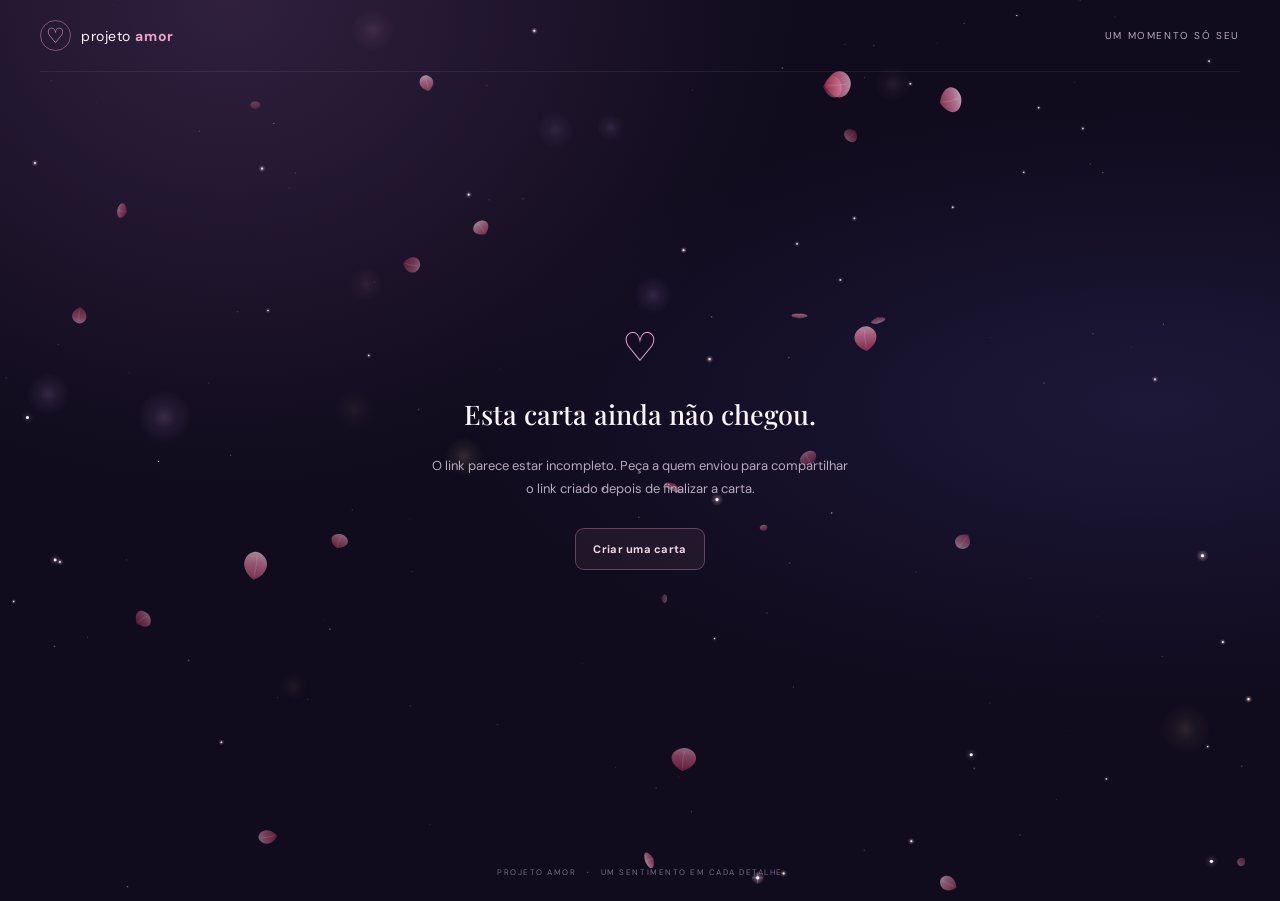
==== carta.html @ ebec3364 "Initial commit: Projeto Amor" ====
<!doctype html>
<html lang="pt-BR">
<head>
  <meta charset="utf-8">
  <meta name="viewport" content="width=device-width, initial-scale=1">
  <meta name="theme-color" content="#100b1d">
  <title>Uma carta para você — Projeto Amor</title>
  <link rel="icon" href="data:,">
  <link rel="preconnect" href="https://fonts.googleapis.com">
  <link rel="preconnect" href="https://fonts.gstatic.com" crossorigin>
  <link href="https://fonts.googleapis.com/css2?family=DM+Sans:wght@400;500;600;700&family=Great+Vibes&family=Playfair+Display:wght@400;500;600;700&display=swap" rel="stylesheet">
  <link rel="stylesheet" href="css/style.css">
  <script src="js/particulas.js" defer></script>
  <script src="js/loading.js" defer></script>
  <!-- ORDEM IMPORTA: main.js é carregado por último, DEPOIS de galeria.js
     e surpresa.js. Por isso nenhum destes módulos pode capturar
     window.ProjetoAmorCarta no topo: ele ainda não existe quando eles
     rodam. A ponte é resolvida na hora da chamada, nunca guardada. -->
  <!-- O fundo da surpresa agora é 100% CSS: o antigo canvas de bokeh
     (js/luzes.js) não é mais carregado nesta página. -->
  <!-- galeria.js ANTES de main.js: main.js registra o botão da galeria
     ao carregar e precisa que a API já exista. Os dois usam defer,
     então a ordem acima é a ordem de execução. -->
  <script src="js/galeria.js" defer></script>
  <!-- fotos.js ANTES de surpresa.js e main.js: a página exclusiva das
     fotografias é aberta pela surpresa quando a última carta termina,
     e main.js propaga a decisão de movimento para ela. -->
  <script src="js/fotos.js" defer></script>
  <!-- surpresa.js ANTES de main.js, pela mesma razão de galeria.js:
     main.js registra o botão da surpresa ao carregar. -->
  <script src="js/surpresa.js" defer></script>
  <!-- promessas.js ANTES de main.js: main.js entrega os textos do link
     ao carregar e precisa que a API já exista. -->
  <script src="js/promessas.js" defer></script>
  <!-- link-codec.js ANTES de main.js: é quem decodifica a carta do
     link. Sem ele, a carta não abre. -->
  <script src="js/link-codec.js" defer></script>
  <!-- aniversario.js ANTES de main.js: main.js registra o botão de
     lançamento e precisa que a API já exista. -->
  <script src="js/aniversario.js" defer></script>
  <script src="js/main.js" defer></script>
</head>
<body class="letter-page is-loading">
  <!-- Pétalas de rosa globais (js/particulas.js). As cenas com fundo
       opaco próprio — surpresa, fotos e aniversário — cobrem esta
       camada, então cada uma mantém o seu fundo. -->
  <canvas class="particle-canvas" aria-hidden="true"></canvas>
  <header class="letter-topbar">
    <a class="brand" href="index.html"><span class="brand-mark">♡</span><span>projeto <b>amor</b></span></a>
    <span class="topbar-note">UM MOMENTO SÓ SEU</span>
  </header>

  <main class="experience">
    <section id="opening-scene" class="opening-scene">
      <p class="eyebrow"><span></span> ALGO ESPECIAL ESPERA POR VOCÊS <span></span></p>
      <h1>Feita <em>para você.</em></h1>
      <p class="opening-subtitle">Respire fundo. Esta mensagem vem de alguém que pensou em você.</p>

      <button id="envelope-button" class="envelope-button" type="button" aria-label="Abrir envelope de amor" aria-expanded="false">
        <span class="envelope-aura"></span>
        <span class="envelope" aria-hidden="true">
          <span class="envelope-back"></span>
          <span class="letter-peek"><span>Com carinho,</span><i>♡</i></span>
          <span class="envelope-front"></span>
          <span class="envelope-flap"></span>
          <span class="wax-seal"><span>♡</span></span>
          <span class="envelope-sparkle sparkle-one">✦</span>
          <span class="envelope-sparkle sparkle-two">✧</span>
        </span>
        <span class="open-prompt">TOQUE PARA ABRIR <span>↗</span></span>
      </button>
      <p class="small-hint">Cada palavra foi escolhida com carinho.</p>
    </section>

    <section id="letter-content" class="letter-content" hidden aria-live="polite">
      <div class="letter-topline"><span>UMA MENSAGEM DO CORAÇÃO</span><span>♡</span></div>
      <article class="paper">
        <div class="paper-corner corner-one">✧</div><div class="paper-corner corner-two">✧</div>
        <p class="paper-kicker">PARA ALGUÉM MUITO ESPECIAL</p>
        <h2 id="letter-recipient" class="script-title"></h2>
        <div class="paper-divider"><span>✦</span></div>
        <p id="letter-message" class="letter-paragraph"></p>
        <section id="favorite-section" class="letter-block" hidden>
          <h3>O que amo em você</h3><p id="letter-favorite"></p>
        </section>
        <section id="story-section" class="letter-block" hidden>
          <h3>Um pedaço da nossa história</h3><p id="letter-story"></p>
        </section>
        <!-- ═════════════════════════════════════════════════════════════════════════════════════════════════════════
             TRÊS PROMESSAS — cartões fechados que se abrem no toque.
             Vive dentro do papel da carta e usa a mesma tipografia dos
             outros blocos; os textos são os que o editor gravou no link.
             Cartas antigas (sem `promises`) simplesmente não mostram esta
             seção — nenhum erro, nenhum espaço vazio.
             ═══════════════════════════════════════════════════════════════════════════════════════════════════════ -->
        <section id="promises-section" class="letter-block promises-block" hidden>
          <h3>Se eu pudesse te prometer três coisas</h3>
          <p class="promises-lead">Cada cartão se abre sozinho, no seu tempo.</p>
          <div class="promise-cards" id="promise-cards">
            <button class="promise-card" type="button" data-promise-slot="0" aria-expanded="false">
              <span class="promise-index">I</span>
              <span class="promise-body">
                <span class="promise-text"></span>
                <span class="promise-veil" aria-hidden="true"></span>
              </span>
              <span class="promise-cue" aria-hidden="true">abrir</span>
            </button>
            <button class="promise-card" type="button" data-promise-slot="1" aria-expanded="false">
              <span class="promise-index">II</span>
              <span class="promise-body">
                <span class="promise-text"></span>
                <span class="promise-veil" aria-hidden="true"></span>
              </span>
              <span class="promise-cue" aria-hidden="true">abrir</span>
            </button>
            <button class="promise-card" type="button" data-promise-slot="2" aria-expanded="false">
              <span class="promise-index">III</span>
              <span class="promise-body">
                <span class="promise-text"></span>
                <span class="promise-veil" aria-hidden="true"></span>
              </span>
              <span class="promise-cue" aria-hidden="true">abrir</span>
            </button>
          </div>
        </section>
        <div class="paper-signoff"><span>Com todo o meu carinho,</span><strong id="letter-sender"></strong><span class="signature-heart">♡</span></div>
      </article>
      <!-- NOTA FINAL — o fecho da carta. Nasce escondida: entra só
           quando a leitura termina (ou na hora, se o leitor pular a
           digitação ou se o movimento estiver reduzido). Ver
           revealClosingNote em js/main.js. -->
      <p class="closing-note" hidden>Algumas palavras acabam. O sentimento, não.</p>
      <!-- Entrada da galeria: só aparece quando existe ao menos uma foto.
           A seção em si decide isso e remove o botão quando não há. -->
      <button id="gallery-button" class="secondary-button gallery-launch" type="button" hidden>✦ Reviver nossos momentos</button>
      <!-- Entrada da Etapa 4. Só aparece quando NÃO existe galeria: com
           fotos, a surpresa vem depois da galeria (botão na própria cena). -->
      <button id="surprise-button" class="secondary-button gallery-launch" type="button" hidden>✦ Abrir quando estiver com saudades</button>
      <button id="replay-button" class="secondary-button" type="button">♡ Ler novamente</button>
    </section>

    <!-- ═══════════════════════════════════════════════════════════════════════════════════════════════════════════
         GALERIA CINEMATOGRÁFICA
         Etapa opcional, depois da leitura. Usa exatamente as mesmas
         fotos que o editor já guardou no link (data URLs) — nenhum
         upload novo, nenhum formato novo. Vive fora de #experience?
         Não: dentro dele, como o envelope e a galeria, para que trocar
         de seção seja apenas ocultar e mostrar.
         ══════════════════════════════════════════════════════════════════════════════════════════════════════════ -->
    <!-- tabindex="-1": a cena é focável por script (não por Tab) para
         assumir o foco quando entra e sair do nada quando o foco fica
         preso no botão escondido. -->
    <section id="gallery-scene" class="gallery-scene" hidden tabindex="-1" aria-label="Galeria de momentos">
      <div class="gallery-veil" aria-hidden="true"></div>

      <p class="gallery-eyebrow"><span></span> NOSSOS MOMENTOS <span></span></p>

      <div class="gallery-stage" id="gallery-stage">
        <!-- trilho: as fotos ficam lado a lado e o trilho é quem desliza -->
        <div class="gallery-track" id="gallery-track"></div>

        <button class="gallery-arrow gallery-prev" id="gallery-prev" type="button" aria-label="Foto anterior">
          <svg viewBox="0 0 24 24" aria-hidden="true"><path d="M15 4 7 12l8 8"/></svg>
        </button>
        <button class="gallery-arrow gallery-next" id="gallery-next" type="button" aria-label="Próxima foto">
          <svg viewBox="0 0 24 24" aria-hidden="true"><path d="m9 4 8 8-8 8"/></svg>
        </button>

        <!-- frase curta: fica abaixo da foto, nunca sobre os rostos -->
        <p class="gallery-caption" id="gallery-caption" aria-live="polite"></p>
      </div>

      <div class="gallery-dots" id="gallery-dots" role="tablist" aria-label="Posição na galeria"></div>

      <!-- Sem fotos: mensagem discreta, sem imagem quebrada nem vão vazio -->
      <div class="gallery-empty" id="gallery-empty" hidden>
        <p class="gallery-empty-line"></p>
        <button class="secondary-button link-button" type="button" data-gallery-close>Voltar para a carta</button>
      </div>

      <!-- Ponte para a Etapa 4: o botão só aparece com o módulo carregado. -->
      <button id="surprise-launch" class="surprise-launch" type="button" hidden>✦ Abrir quando estiver com saudades</button>

      <button class="gallery-back" type="button" data-gallery-close>← Voltar para a carta</button>
    </section>

    <!-- ════════════════════════════════════════════════════════════════════════════════════════════════════════════
         ENVELOPE SURPRESA — ETAPA 4
         Vem depois da galeria (ou depois da carta, quando não há
         fotos). Vive dentro de #experience como o envelope e a galeria:
         trocar de etapa é ocultar e mostrar, sem recarregar nada.
         ══════════════════════════════════════════════════════════════════════════════════════════════════════════ -->
    <section id="surprise-scene" class="surprise-scene" hidden tabindex="-1" aria-label="Uma surpresa para você">
      <!-- FUNDO EXCLUSIVO DESTA ABA — branco-gelo, duas ondas em cinza
           muito claro e corações 2D pendurados por fios finos.
           Fica fixo atrás do conteúdo, é decorativo (aria-hidden) e
           nunca captura cliques (pointer-events: none). -->
      <div class="surprise-fundo" aria-hidden="true">
        <div class="surprise-ondas">
          <svg class="surprise-onda surprise-onda-tras" viewBox="0 0 1440 320" preserveAspectRatio="none" focusable="false">
            <path d="M0,196 C180,132 360,248 540,216 C720,184 900,92 1080,136 C1260,180 1350,244 1440,212 L1440,320 L0,320 Z"></path>
          </svg>
          <svg class="surprise-onda surprise-onda-frente" viewBox="0 0 1440 320" preserveAspectRatio="none" focusable="false">
            <path d="M0,232 C200,168 380,276 560,244 C740,212 920,148 1100,196 C1260,236 1360,284 1440,252 L1440,320 L0,320 Z"></path>
          </svg>
        </div>

        <div class="surprise-coroes">
          <span class="surprise-coracao" style="--top: 3%; --left: 5%; --s: 34px; --fio: 38px; --dur: 6.2s; --delay: -0.4s; --giro: 5deg; color: #e05a6a;"><span class="surprise-corda"></span><svg viewBox="0 0 24 24"><path d="M12 21.35l-1.45-1.32C5.4 15.36 2 12.28 2 8.5 2 5.42 4.42 3 7.5 3c1.74 0 3.41 .81 4.5 2.09C13.09 3.81 14.76 3 16.5 3 19.58 3 22 5.42 22 8.5c0 3.78-3.4 6.86-8.55 11.54L12 21.35z"/></svg></span>
          <span class="surprise-coracao" style="--top: 6%; --left: 13%; --s: 26px; --fio: 22px; --dur: 7.4s; --delay: -2.1s; --giro: 4deg; color: #f3a7bd;"><span class="surprise-corda"></span><svg viewBox="0 0 24 24"><path d="M12 21.35l-1.45-1.32C5.4 15.36 2 12.28 2 8.5 2 5.42 4.42 3 7.5 3c1.74 0 3.41 .81 4.5 2.09C13.09 3.81 14.76 3 16.5 3 19.58 3 22 5.42 22 8.5c0 3.78-3.4 6.86-8.55 11.54L12 21.35z"/></svg></span>
          <span class="surprise-coracao" style="--top: 2%; --left: 22%; --s: 38px; --fio: 52px; --dur: 5.8s; --delay: -1.2s; --giro: 6deg; color: #a9d4ef;"><span class="surprise-corda"></span><svg viewBox="0 0 24 24"><path d="M12 21.35l-1.45-1.32C5.4 15.36 2 12.28 2 8.5 2 5.42 4.42 3 7.5 3c1.74 0 3.41 .81 4.5 2.09C13.09 3.81 14.76 3 16.5 3 19.58 3 22 5.42 22 8.5c0 3.78-3.4 6.86-8.55 11.54L12 21.35z"/></svg></span>
          <span class="surprise-coracao" style="--top: 7%; --left: 31%; --s: 30px; --fio: 30px; --dur: 8.2s; --delay: -3.3s; --giro: 4.5deg; color: #f6c9d8;"><span class="surprise-corda"></span><svg viewBox="0 0 24 24"><path d="M12 21.35l-1.45-1.32C5.4 15.36 2 12.28 2 8.5 2 5.42 4.42 3 7.5 3c1.74 0 3.41 .81 4.5 2.09C13.09 3.81 14.76 3 16.5 3 19.58 3 22 5.42 22 8.5c0 3.78-3.4 6.86-8.55 11.54L12 21.35z"/></svg></span>
          <span class="surprise-coracao" style="--top: 4%; --left: 40%; --s: 24px; --fio: 18px; --dur: 6.8s; --delay: -0.8s; --giro: 5.5deg; color: #c7dff2;"><span class="surprise-corda"></span><svg viewBox="0 0 24 24"><path d="M12 21.35l-1.45-1.32C5.4 15.36 2 12.28 2 8.5 2 5.42 4.42 3 7.5 3c1.74 0 3.41 .81 4.5 2.09C13.09 3.81 14.76 3 16.5 3 19.58 3 22 5.42 22 8.5c0 3.78-3.4 6.86-8.55 11.54L12 21.35z"/></svg></span>
          <span class="surprise-coracao" style="--top: 9%; --left: 49%; --s: 36px; --fio: 44px; --dur: 7.8s; --delay: -4.1s; --giro: 4deg; color: #e8798a;"><span class="surprise-corda"></span><svg viewBox="0 0 24 24"><path d="M12 21.35l-1.45-1.32C5.4 15.36 2 12.28 2 8.5 2 5.42 4.42 3 7.5 3c1.74 0 3.41 .81 4.5 2.09C13.09 3.81 14.76 3 16.5 3 19.58 3 22 5.42 22 8.5c0 3.78-3.4 6.86-8.55 11.54L12 21.35z"/></svg></span>
          <span class="surprise-coracao" style="--top: 3%; --left: 58%; --s: 28px; --fio: 26px; --dur: 6.4s; --delay: -1.7s; --giro: 5deg; color: #f4b7c9;"><span class="surprise-corda"></span><svg viewBox="0 0 24 24"><path d="M12 21.35l-1.45-1.32C5.4 15.36 2 12.28 2 8.5 2 5.42 4.42 3 7.5 3c1.74 0 3.41 .81 4.5 2.09C13.09 3.81 14.76 3 16.5 3 19.58 3 22 5.42 22 8.5c0 3.78-3.4 6.86-8.55 11.54L12 21.35z"/></svg></span>
          <span class="surprise-coracao" style="--top: 8%; --left: 67%; --s: 40px; --fio: 56px; --dur: 5.6s; --delay: -2.8s; --giro: 6.5deg; color: #9fcdea;"><span class="surprise-corda"></span><svg viewBox="0 0 24 24"><path d="M12 21.35l-1.45-1.32C5.4 15.36 2 12.28 2 8.5 2 5.42 4.42 3 7.5 3c1.74 0 3.41 .81 4.5 2.09C13.09 3.81 14.76 3 16.5 3 19.58 3 22 5.42 22 8.5c0 3.78-3.4 6.86-8.55 11.54L12 21.35z"/></svg></span>
          <span class="surprise-coracao" style="--top: 5%; --left: 76%; --s: 32px; --fio: 34px; --dur: 7.1s; --delay: -0.2s; --giro: 4.5deg; color: #f7d3de;"><span class="surprise-corda"></span><svg viewBox="0 0 24 24"><path d="M12 21.35l-1.45-1.32C5.4 15.36 2 12.28 2 8.5 2 5.42 4.42 3 7.5 3c1.74 0 3.41 .81 4.5 2.09C13.09 3.81 14.76 3 16.5 3 19.58 3 22 5.42 22 8.5c0 3.78-3.4 6.86-8.55 11.54L12 21.35z"/></svg></span>
          <span class="surprise-coracao" style="--top: 2%; --left: 85%; --s: 26px; --fio: 20px; --dur: 8.6s; --delay: -3.9s; --giro: 5deg; color: #d98a9a;"><span class="surprise-corda"></span><svg viewBox="0 0 24 24"><path d="M12 21.35l-1.45-1.32C5.4 15.36 2 12.28 2 8.5 2 5.42 4.42 3 7.5 3c1.74 0 3.41 .81 4.5 2.09C13.09 3.81 14.76 3 16.5 3 19.58 3 22 5.42 22 8.5c0 3.78-3.4 6.86-8.55 11.54L12 21.35z"/></svg></span>
          <span class="surprise-coracao" style="--top: 7%; --left: 92%; --s: 36px; --fio: 46px; --dur: 6.9s; --delay: -1.4s; --giro: 6deg; color: #b9d9ee;"><span class="surprise-corda"></span><svg viewBox="0 0 24 24"><path d="M12 21.35l-1.45-1.32C5.4 15.36 2 12.28 2 8.5 2 5.42 4.42 3 7.5 3c1.74 0 3.41 .81 4.5 2.09C13.09 3.81 14.76 3 16.5 3 19.58 3 22 5.42 22 8.5c0 3.78-3.4 6.86-8.55 11.54L12 21.35z"/></svg></span>
          <span class="surprise-coracao" style="--top: 10%; --left: 18%; --s: 22px; --fio: 16px; --dur: 7.6s; --delay: -2.4s; --giro: 4deg; color: #f2c1d1;"><span class="surprise-corda"></span><svg viewBox="0 0 24 24"><path d="M12 21.35l-1.45-1.32C5.4 15.36 2 12.28 2 8.5 2 5.42 4.42 3 7.5 3c1.74 0 3.41 .81 4.5 2.09C13.09 3.81 14.76 3 16.5 3 19.58 3 22 5.42 22 8.5c0 3.78-3.4 6.86-8.55 11.54L12 21.35z"/></svg></span>
        </div>
      </div>

      <!-- O bloco do envelope é uma unidade só: sai inteiro (título +
           envelope) para o papel ocupar o lugar, sem sobreposição. -->
      <div id="surprise-intro" class="surprise-intro">
        <p class="surprise-eyebrow"><span></span> UMA ÚLTIMA COISA <span></span></p>

        <div class="surprise-headline">
          <h2 class="surprise-title">Abra quando sentir minha falta</h2>
          <p class="surprise-subtitle">Fechado, guardado e esperando o instante certo.</p>
        </div>

        <button id="surprise-envelope-button" class="surprise-envelope-button" type="button"
                aria-label="Abrir o envelope surpresa" aria-expanded="false">
          <span class="surprise-aura" aria-hidden="true"></span>
          <span class="surprise-envelope" aria-hidden="true">
            <span class="surprise-envelope-back"></span>
            <span class="surprise-letter-peek"><span>Quando doer a falta,</span><i>abra</i></span>
            <span class="surprise-envelope-front"></span>
            <span class="surprise-envelope-flap"></span>
            <span class="surprise-wax-seal"><span>♡</span></span>
            <span class="surprise-sparkle sparkle-one">✦</span>
            <span class="surprise-sparkle sparkle-two">✧</span>
          </span>
          <span class="open-prompt">TOQUE PARA ABRIR <span>↗</span></span>
        </button>
      </div>

      <!-- Mensagem revelada. Reaproveita .paper e a tipografia da carta. -->
      <article id="surprise-message" class="paper surprise-paper" hidden>
        <div class="paper-corner corner-one">✧</div><div class="paper-corner corner-two">✧</div>
        <p class="paper-kicker surprise-kicker">QUANDO A SAUDADE APERTAR</p>
        <h3 id="surprise-greeting" class="script-title surprise-greeting"></h3>
        <div class="paper-divider"><span>✦</span></div>

        <p id="surprise-text-1" class="letter-paragraph"></p>
        <p id="surprise-text-2" class="letter-paragraph"></p>

        <section class="letter-block">
          <h3>O que continua aqui</h3>
          <p id="surprise-text-3"></p>
        </section>

        <p id="surprise-closing" class="surprise-closing"></p>

        <div class="paper-signoff surprise-signoff" hidden>
          <span>Sempre por perto, mesmo de longe,</span>
          <strong id="surprise-sender"></strong>
          <span class="signature-heart">♡</span>
        </div>
      </article>

      <!-- Volta discreta: para a galeria quando ela existe, sempre para a carta. -->
      <div class="surprise-actions">
        <button id="surprise-back-gallery" class="surprise-back" type="button" hidden>← Voltar para a galeria</button>
        <button id="surprise-back-letter" class="surprise-back" type="button">← Voltar para a carta</button>
        <!-- Acesso à homenagem de aniversário: só aparece quando o módulo carregar -->
        <button id="aniversario-launch" class="secondary-button aniversario-launch" type="button" hidden>
          ♡ Feliz aniversário
        </button>
      </div>
    </section>

    <!-- ════════════════════════════════════════════════════════════════════════════════════════════════════════════
         PÁGINA EXCLUSIVA DAS FOTOGRAFIAS — Etapa 5
         Entra depois que a mensagem da surpresa (a última carta, na
         experiência) termina de ser digitada. É uma camada
         de tela cheia, visualmente independente: fundo escuro em
         roxo/vinho/preto, pontos de luz dourada e um único
         protagonista — o carrossel circular 3D.

         As fotos são as MESMAS data URLs do editor (data.photos).
         Sem fotos, esta seção nunca é aberta. A galeria, a carta, a
         surpresa e o resto da jornada continuam intactos.
         ══════════════════════════════════════════════════════════════════════════════════════════════════════════ -->
    <section id="photos-scene" class="photos-scene" hidden tabindex="-1" aria-label="Nossas fotografias">
      <div class="photos-atmosphere" aria-hidden="true">
        <div class="photos-palette p0"></div>
        <div class="photos-palette p1"></div>
        <div class="photos-palette p2"></div>
        <div class="photos-palette p3"></div>
        <div class="photos-palette p4"></div>
        <div class="photos-palette p5"></div>
        <div class="photos-citylights" aria-hidden="true"></div>
        <div class="photos-halo"></div>
        <div class="photos-stars"></div>
        <div class="photos-vignette"></div>
      </div>

      <button id="photos-back" class="photos-back" type="button" aria-label="Voltar para a mensagem">
        <svg viewBox="0 0 24 24" aria-hidden="true"><path d="M15 4 7 12l8 8"/></svg>
      </button>

      <header class="photos-header">
        <p class="photos-eyebrow"><span></span> NOSSOS MOMENTOS <span></span></p>
      </header>

      <div class="photos-stage" id="photos-stage">
        <div class="photos-ring" id="photos-ring"></div>
        <div class="photos-reflection" aria-hidden="true"></div>
      </div>

      <p class="photos-meta">
        <span id="photos-counter" class="photos-counter" aria-hidden="true"></span>
        <span class="photos-sep" aria-hidden="true">·</span>
        <span id="photos-hint" class="photos-hint">arraste para girar</span>
      </p>
    </section>

    <section id="missing-letter" class="missing-letter" hidden>
      <div class="missing-icon">♡</div>
      <h2>Esta carta ainda não chegou.</h2>
      <p>O link parece estar incompleto. Peça a quem enviou para compartilhar o link criado depois de finalizar a carta.</p>
      <a href="index.html" class="secondary-button link-button">Criar uma carta</a>
    </section>
  </main>

  <!-- ═════════════════════════════════════════════════════════════════════════════════════════════════════════════
       ETAPA 6 — HOMENAGEM DE ANIVERSÁRIO
       Cena cinematográfica independente: fundo preto profundo,
       corações caindo, foto com destaque e digitação gradual.
       Vive fora de <main> para sobrepor toda a experiência.
       ════════════════════════════════════════════════════════════════════════════════════════════════════════════ -->
  <section id="aniversario-scene" hidden tabindex="-1" aria-label="Homenagem de aniversário">
    <!-- Canvas de corações caindo — isolado de particulas.js -->
    <canvas id="aniversario-hearts" aria-hidden="true"></canvas>

    <div class="aniversario-inner">
      <p class="aniversario-eyebrow"><span></span> FELIZ ANIVERSÁRIO <span></span></p>

      <!-- Fotografia: coloque sua foto em img/aniversario.jpg
           Se a imagem não existir, o placeholder é exibido -->
      <div class="aniversario-photo-wrap" id="aniversario-photo-wrap">
        <img id="aniversario-photo"
             src="img/aniversario.jpg"
             alt="Nossa fotografia"
             draggable="false"
             onerror="this.closest('.aniversario-photo-wrap').innerHTML=
               '<div class=\'aniversario-photo-placeholder\'>' +
               '<svg viewBox=\'0 0 24 24\'><path d=\'M20.84 4.61a5.5 5.5 0 0 0-7.78 0L12 5.67l-1.06-1.06a5.5 5.5 0 0 0-7.78 7.78l1.06 1.06L12 21.23l7.78-7.78 1.06-1.06a5.5 5.5 0 0 0 0-7.78z\'/></svg>' +
               '<p>Coloque aqui a nossa fotografia</p></div>'">
      </div>

      <!-- Texto digitado gradualmente -->
      <p class="aniversario-text" id="aniversario-text" aria-live="polite"></p>

      <p class="aniversario-signoff">Com todo o meu carinho, sempre. ♡</p>

      <button id="aniversario-back" class="aniversario-back" type="button">
        ← Voltar
      </button>
    </div>
  </section>
  <!-- Fora de #opening-scene de propósito: precisa continuar clicável
     também enquanto a tela de carregamento está ativa. -->
  <div class="motion-toggle-wrap">
    <button id="motion-toggle" class="motion-toggle" type="button" hidden aria-pressed="false">
      <span class="motion-toggle-dot" aria-hidden="true"></span>
      <span class="motion-toggle-label">Ver a carta se escrevendo</span>
    </button>
  </div>

  <footer class="site-footer">PROJETO AMOR <span>·</span> UM SENTIMENTO EM CADA DETALHE</footer>

  <!-- ═════════════════════════════════════════════════════════════════════════════════════════════════════════════
       TELA DE CARREGAMENTO CINEMATOGRÁFICA
       Aparece acima da experiência pública apenas quando os dados da
       carta são válidos. O JS remove a camada ao final do cronômetro.
       ═════════════════════════════════════════════════════════════════════════════════════════════════════════════ -->
  <section id="loading-screen" class="loading-screen" hidden aria-label="Preparando sua carta">
    <div class="loading-vignette" aria-hidden="true"></div>
    <div class="loading-glow" aria-hidden="true"></div>

    <div class="loading-stage">
      <p class="loading-eyebrow"><span></span> UM MOMENTO ANTES <span></span></p>

      <div class="carousel" id="loading-carousel" role="img"
           aria-label="Galeria de lembranças em movimento circular">
        <div class="carousel-ring" id="loading-carousel-ring">
          <figure class="carousel-item"><img src="img/memoria/01-entardecer.svg" alt="Entardecer sobre as montanhas" loading="eager" decoding="async"></figure>
          <figure class="carousel-item"><img src="img/memoria/02-ceu-estrelado.svg" alt="Céu estrelado da noite" loading="eager" decoding="async"></figure>
          <figure class="carousel-item"><img src="img/memoria/03-duas-luas.svg" alt="Duas luas sobre as colinas" loading="eager" decoding="async"></figure>
          <figure class="carousel-item"><img src="img/memoria/04-campo-de-flores.svg" alt="Campo de flores ao anoitecer" loading="eager" decoding="async"></figure>
          <figure class="carousel-item"><img src="img/memoria/05-chuva-na-janela.svg" alt="Chuva escorrendo pela janela" loading="eager" decoding="async"></figure>
          <figure class="carousel-item"><img src="img/memoria/06-cafe-quente.svg" alt="Café quente com vapor" loading="eager" decoding="async"></figure>
          <figure class="carousel-item"><img src="img/memoria/07-praia-amora.svg" alt="Ondas suaves ao pôr do sol" loading="eager" decoding="async"></figure>
          <figure class="carousel-item"><img src="img/memoria/08-bosque-nebuloso.svg" alt="Bosque sob a névoa" loading="eager" decoding="async"></figure>
          <figure class="carousel-item"><img src="img/memoria/09-flor-de-lotus.svg" alt="Flor de lótus entre as estrelas" loading="eager" decoding="async"></figure>
          <figure class="carousel-item"><img src="img/memoria/10-passaros.svg" alt="Pássaros sobre o vale" loading="eager" decoding="async"></figure>
          <figure class="carousel-item"><img src="img/memoria/11-coracao-de-luz.svg" alt="Coração envolto em luz" loading="eager" decoding="async"></figure>
          <figure class="carousel-item"><img src="img/memoria/12-noite-natal.svg" alt="Noite de inverno sobre as árvores" loading="eager" decoding="async"></figure>
        </div>
        <div class="carousel-floor" aria-hidden="true"></div>
        <p class="carousel-hint" aria-hidden="true">arraste para girar</p>
      </div>

      <div class="loading-message">
        <p class="loading-typing" id="loading-typing" aria-live="off"></p>
      </div>

      <div class="loading-footer">
        <div class="loading-loader" aria-hidden="true">
          <div class="loading-container">
            <div class="loading-preloader">
              <span class="loading-shape s1"></span>
              <span class="loading-shape s2"></span>
              <span class="loading-shape s3"></span>
            </div>
            <div class="loading-shadow"></div>
          </div>
        </div>

        <p class="loading-status" id="loading-status">preparando tudo para você</p>
      </div>
    </div>
  </section>
</body>
</html>
---- css/style.css ----
/* Projeto Amor — estilos globais */
:root {
  color-scheme: dark;
  --bg: #100b1d;
  --panel: rgba(25, 18, 39, .78);
  --panel-border: rgba(226, 190, 217, .14);
  --text: #fbf3fa;
  --muted: #b8aabe;
  --pink: #e8a4c9;
  --rose: #c45b83;
  --gold: #d9b879;
  --serif: "Playfair Display", Georgia, serif;
  --sans: "DM Sans", sans-serif;
  --script: "Great Vibes", cursive;
  --neon-pink: #e879b8;
  --neon-purple: #b97fe8;
}

/* ============================================================
   ATMOSPHÈRE / BACKGROUND DINÂMICO
   ============================================================ */

body {
  margin: 0;
  min-height: 100vh;
  color: var(--text);
  font-family: var(--sans);
  background-color: var(--bg);
  background-attachment: fixed;
  overflow-x: hidden;
  transition: background .6s ease;
}

/* Background layers that can be swapped */
body.night-rain {
  background-image:
    radial-gradient(circle at 14% 12%, rgba(68, 25, 54, .65) 0, transparent 48%),
    radial-gradient(circle at 86% 36%, rgba(48, 22, 70, .60) 0, transparent 52%),
    radial-gradient(ellipse at 50% 92%, rgba(76, 24, 56, .45) 0, transparent 58%),
    radial-gradient(circle at 50% 40%, rgba(20, 13, 36, .90) 0, transparent 75%),
    radial-gradient(ellipse at 20% 30%, rgba(30, 40, 60, .40) 0, transparent 50%),
    radial-gradient(ellipse at 80% 70%, rgba(20, 30, 50, .35) 0, transparent 50%);
  background-attachment: fixed;
}

body.sunset {
  background-image:
    radial-gradient(circle at 14% 12%, rgba(255, 40, 80, .55) 0, transparent 48%),
    radial-gradient(circle at 86% 36%, rgba(255, 80, 120, .50) 0, transparent 52%),
    radial-gradient(ellipse at 50% 92%, rgba(255, 65, 100, .40) 0, transparent 58%),
    radial-gradient(circle at 50% 40%, rgba(255, 30, 60, .80) 0, transparent 75%),
    radial-gradient(ellipse at 20% 30%, rgba(30, 10, 20, .30) 0, transparent 50%),
    radial-gradient(ellipse at 80% 70%, rgba(20, 5, 15, .25) 0, transparent 50%);
  background-attachment: fixed;
}

body.stars {
  background-image:
    radial-gradient(circle at 14% 12%, rgba(255, 255, 255, .30) 0, transparent 48%),
    radial-gradient(circle at 86% 36%, rgba(200, 200, 220, .25) 0, transparent 52%),
    radial-gradient(ellipse at 50% 92%, rgba(180, 180, 200, .30) 0, transparent 58%),
    radial-gradient(circle at 50% 40%, rgba(30, 10, 30, .70) 0, transparent 75%),
    radial-gradient(ellipse at 20% 30%, rgba(15, 5, 25, .40) 0, transparent 50%),
    radial-gradient(ellipse at 80% 70%, rgba(10, 3, 15, .30) 0, transparent 50%);
  background-attachment: fixed;
}

body.soft-snow {
  background-image:
    radial-gradient(circle at 14% 12%, rgba(255, 255, 255, .40) 0, transparent 48%),
    radial-gradient(circle at 86% 36%, rgba(230, 230, 240, .35) 0, transparent 52%),
    radial-gradient(ellipse at 50% 92%, rgba(240, 240, 250, .35) 0, transparent 58%),
    radial-gradient(circle at 50% 40%, rgba(255, 255, 255, .85) 0, transparent 75%),
    radial-gradient(ellipse at 20% 30%, rgba(200, 220, 240, .30) 0, transparent 50%),
    radial-gradient(ellipse at 80% 70%, rgba(180, 200, 230, .25) 0, transparent 50%);
  background-attachment: fixed;
}

body.urban-lights {
  background-image:
    radial-gradient(circle at 14% 12%, rgba(255, 200, 220, .35) 0, transparent 48%),
    radial-gradient(circle at 86% 36%, rgba(255, 180, 210, .30) 0, transparent 52%),
    radial-gradient(ellipse at 50% 92%, rgba(255, 200, 230, .30) 0, transparent 58%),
    radial-gradient(circle at 50% 40%, rgba(255, 255, 255, .70) 0, transparent 75%),
    radial-gradient(ellipse at 20% 30%, rgba(200, 180, 220, .25) 0, transparent 50%),
    radial-gradient(ellipse at 80% 70%, rgba(180, 170, 210, .20) 0, transparent 50%);
  background-attachment: fixed;
}

body.dawn {
  background-image:
    radial-gradient(circle at 14% 12%, rgba(255, 200, 150, .50) 0, transparent 48%),
    radial-gradient(circle at 86% 36%, rgba(255, 180, 130, .45) 0, transparent 52%),
    radial-gradient(ellipse at 50% 92%, rgba(255, 220, 180, .35) 0, transparent 58%),
    radial-gradient(circle at 50% 40%, rgba(255, 220, 170, .75) 0, transparent 75%),
    radial-gradient(ellipse at 20% 30%, rgba(255, 200, 150, .30) 0, transparent 50%),
    radial-gradient(ellipse at 80% 70%, rgba(200, 180, 130, .25) 0, transparent 50%);
  background-attachment: fixed;
}

/* Fallback when no atmosphere class is set (original gradients) */
body.default {
  background-image:
    radial-gradient(circle at 14% 12%, rgba(68, 25, 54, .52) 0, transparent 48%),
    radial-gradient(circle at 86% 36%, rgba(48, 22, 70, .50) 0, transparent 52%),
    radial-gradient(ellipse at 50% 92%, rgba(76, 24, 56, .38) 0, transparent 58%),
    radial-gradient(circle at 50% 40%, rgba(20, 13, 36, .85) 0, transparent 75%);
}

/* Reduced motion: freeze background */
@media (prefers-reduced-motion: reduce) {
  body.night-rain,
  body.sunset,
  body.stars,
  body.soft-snow,
  body.urban-lights,
  body.dawn,
  body.default {
    background-attachment: fixed;
    transition: none;
  }
}

/* ============================================================
   GALERIA 3D — Anel circular de fotos "Nossos Momentos"
   ============================================================ */

.gallery-3d-ring {
  position: relative;
  width: 100%;
  aspect-ratio: 16 / 9;
  margin: 0 auto;
  perspective: 1000px;
  perspective-origin: 50% 50%;
}

.gallery-3d-track {
  position: relative;
  width: 100%;
  height: 100%;
  transform-style: preserve-3d;
  transform: rotateY(calc(var(--rotation, 0deg) * -1));
  transition: transform 20s linear infinite;
  will-change: transform;
}

.gallery-3d-track.slow-rotating {
  animation: gallery-ring-rotate 20s linear infinite;
}

@keyframes gallery-ring-rotate {
  from { transform: rotateY(0deg); }
  to { transform: rotateY(360deg); }
}

/* Cada slide do anel */
.gallery-3d-slide {
  position: absolute;
  top: 0;
  left: 0;
  right: 0;
  bottom: 0;
  border-radius: 12px;
  overflow: hidden;
  transform-style: preserve-3d;
  /* CSS vars definidos pelo JS: --angle e --radius */
  transform: rotateY(calc(var(--angle, 0deg))) translateZ(calc(var(--radius, 180px)));
  transition: transform 0.8s cubic-bezier(0.23, 1, 0.32, 1);
  cursor: pointer;
  /* Camada de legenda */
  display: flex;
  align-items: flex-end;
  padding: 12px;
  color: white;
  font-size: 11px;
  text-shadow: 0 0 5px rgba(0,0,0,0.8);
}

.gallery-3d-slide img {
  width: 100%;
  height: 100%;
  object-fit: cover;
  display: block;
  border-radius: 12px;
}

/* Slide central/visível - ligeiramente ampliado */
.gallery-3d-slide.is-visible {
  transform: rotateY(calc(var(--angle, 0deg))) translateZ(calc(var(--radius, 180px))) scale(1.08);
  z-index: 10;
}

/* Slides laterais */
.gallery-3d-slide.is-prev {
  transform: rotateY(calc(var(--angle, 0deg) + 45deg)) translateZ(calc(var(--radius, 180px))) scale(0.85);
}

.gallery-3d-slide.is-next {
  transform: rotateY(calc(var(--angle, 0deg) - 45deg)) translateZ(calc(var(--radius, 180px))) scale(0.85);
}

/* Indicadores de bolinhas */
.gallery-dots {
  display: flex;
  align-items: center;
  justify-content: center;
  gap: 6px;
  margin-top: 12px;
}

.gallery-dot {
  width: 8px;
  height: 8px;
  border-radius: 50%;
  background: rgba(255,255,255,.5);
  border: 2px solid var(--pink);
  cursor: pointer;
  transition: background .2s, transform .2s;
}

.gallery-dot:hover,
.gallery-dot.is-current {
  background: var(--pink);
  transform: scale(1.25);
}

.gallery-dot.is-current {
  width: 10px;
  height: 10px;
}

/* Legenda abaixo do anel */
.gallery-caption {
  text-align: center;
  margin: 8px 0;
  font-size: 11px;
  color: rgba(255,255,255,.8);
}


/* ============================================================
   NOSSAS FOTOS - Editor (mantido para upload/link generation)
   ============================================================ */

/* Os seis espaços do editor já estão no HTML (index.html) e o main.js
   apenas preenche cada slot — a grade fica visível por padrão. Antes
   ela era escondida por `display:none` e só aparecia com a classe
   .visible, que o main.js nunca adiciona: as 6 caixinhas de foto
   simplesmente não existiam para o visitante. A classe .visible é
   mantida como alias, por precaução. */
.photo-grid {
  display: grid;
  gap: 10px;
  grid-template-columns: repeat(auto-fit, minmax(140px, 1fr));
}

.photo-grid.visible {
  display: grid;
  grid-template-columns: repeat(auto-fit, minmax(140px, 1fr));
}

@media (max-width: 560px) {
  .photo-grid,
  .photo-grid.visible {
    grid-template-columns: repeat(auto-fit, minmax(100px, 1fr));
  }
}

/* Foto slot styles remain but hidden by default */
.photo-slot {
  position: relative;
  aspect-ratio: 4 / 3;
  border-radius: 10px;
  overflow: hidden;
  background: rgba(9, 7, 16, .42);
  border: 1px dashed rgba(225, 195, 220, .22);
  transition: border-color .3s ease, box-shadow .3s ease;
}

.photo-slot:hover {
  border-color: rgba(232, 121, 184, .6);
  box-shadow: 0 0 0 3px rgba(232, 121, 184, .09);
}

.photo-pick {
  display: block;
  width: 100%;
  height: 100%;
  cursor: pointer;
}

.photo-pick input[type="file"] {
  display: none;
}

.photo-empty {
  position: absolute;
  inset: 0;
  display: flex;
  flex-direction: column;
  align-items: center;
  justify-content: center;
  gap: 4px;
  color: #9e91a7;
  text-align: center;
  padding: 4px;
}

.photo-plus {
  font-size: 20px;
  font-weight: 400;
  line-height: 1;
  color: var(--pink);
  opacity: .8;
}

.photo-label {
  font-style: normal;
  font-size: 10px;
  letter-spacing: .04em;
}

.photo-preview {
  position: absolute;
  inset: 0;
  width: 100%;
  height: 100%;
  object-fit: cover;
  display: block;
}

.photo-preview[hidden] {
  display: none;
}

.photo-remove {
  position: absolute;
  top: 5px;
  right: 5px;
  width: 22px;
  height: 22px;
  display: grid;
  place-items: center;
  padding: 0;
  border: 1px solid rgba(255, 255, 255, .22);
  border-radius: 50%;
  background: rgba(12, 6, 18, .78);
  color: #f6e6ef;
  font-size: 14px;
  line-height: 1;
  cursor: pointer;
  backdrop-filter: blur(4px);
  transition: background .25s ease, border-color .25s ease, transform .25s ease;
}

.photo-remove[hidden] {
  display: none;
}

.photo-remove:hover {
  background: rgba(160, 40, 80, .92);
  border-color: rgba(232, 164, 201, .7);
  transform: scale(1.08);
}

.photo-slot.is-busy {
  opacity: .55;
  pointer-events: none;
}

.photo-note {
  margin: 9px 0 0;
  color: #8d8096;
  font-size: 10.5px;
  line-height: 1.6;
}

.photo-note.is-warning {
  color: var(--gold);
}

.photo-note.is-error {
  color: #ff9db4;
}

/* ============================================================
   LOADING SCREEN - Photos removed, only text/animations
   ============================================================ */

.opening-scene {
  width: 100%;
  text-align: center;
  display: flex;
  flex-direction: column;
  align-items: center;
  margin: auto 0;
  animation: soft-appear .9s ease both;
  transition: opacity .4s ease, transform .4s ease;
}

.opening-scene.is-exiting {
  opacity: 0;
  transform: translateY(-10px) scale(0.97);
  pointer-events: none;
}

.opening-scene h1 {
  font-size: clamp(38px, 6vw, 58px);
  margin: 9px 0;
  text-shadow: 0 2px 30px rgba(232, 164, 201, 0.08);
}

.opening-subtitle {
  color: #bfb0c8;
  font-size: 12.5px;
  line-height: 1.82;
  max-width: 410px;
  margin: 8px auto 0;
  text-shadow: 0 1px 12px rgba(0, 0, 0, 0.28);
}

/* Remove the photo section from opening scene */
.opening-scene .photo-section {
  display: none;
}

/* ============================================================
   GALERIA EXISTENTE - Apenas mantemos, não tocamos
   ============================================================ */

.gallery-scene {
  position: relative;
  width: min(1040px, calc(100% - 32px));
  margin: 0 auto;
  padding: 18px 0 60px;
  display: flex;
  flex-direction: column;
  align-items: center;
  gap: 22px;
}

.gallery-scene[hidden] {
  display: none !important;
}

.gallery-veil {
  position: fixed;
  inset: 0;
  z-index: -1;
  pointer-events: none;
  background:
    radial-gradient(circle at 18% 14%, rgba(74, 26, 58, .40) 0, transparent 46%),
    radial-gradient(circle at 82% 30%, rgba(52, 24, 74, .42) 0, transparent 50%),
    radial-gradient(ellipse at 50% 96%, rgba(38, 14, 30, .46) 0, transparent 56%),
    linear-gradient(180deg, #0d0817 0%, #140b22 46%, #0b0713 100%);
  opacity: 0;
  transition: opacity .45s cubic-bezier(0.25, 1, 0.5, 1);
}

.gallery-scene.is-stable .gallery-veil {
  opacity: 1;
}

.gallery-veil::before,
.gallery-veil::after {
  content: "";
  position: absolute;
  inset: 0;
}

/* Estrelas finíssimas */
.gallery-veil::before {
  background-image:
    radial-gradient(1px 1px at 12% 22%, rgba(255, 250, 245, .55), transparent),
    radial-gradient(1px 1px at 27% 68%, rgba(255, 245, 235, .40), transparent),
    radial-gradient(1px 1px at 44% 14%, rgba(255, 252, 248, .50), transparent),
    radial-gradient(1px 1px at 61% 81%, rgba(255, 240, 232, .35), transparent),
    radial-gradient(1px 1px at 76% 32%, rgba(255, 250, 246, .45), transparent),
    radial-gradient(1px 1px at 88% 57%, rgba(255, 246, 238, .38), transparent),
    radial-gradient(1.4px 1.4px at 35% 41%, rgba(255, 248, 240, .55), transparent),
    radial-gradient(1.4px 1.4px at 68% 24%, rgba(255, 250, 245, .48), transparent);
}

.gallery-veil::after {
  background-image:
    radial-gradient(1px 1px at 8% 55%, rgba(232, 210, 240, .30), transparent),
    radial-gradient(1px 1px at 52% 90%, rgba(232, 210, 240, .26), transparent),
    radial-gradient(1px 1px at 93% 18%, rgba(232, 210, 240, .30), transparent);
}

.gallery-eyebrow {
  margin: 6px 0 0;
  display: flex;
  align-items: center;
  gap: 14px;
  color: rgba(240, 222, 238, .62);
  font-size: 10px;
  letter-spacing: .22em;
  text-transform: uppercase;
}

.gallery-eyebrow span {
  display: block;
  width: 34px;
  height: 1px;
  background: linear-gradient(90deg, transparent, rgba(217, 184, 121, .55));
}

.gallery-eyebrow span:last-child {
  background: linear-gradient(270deg, transparent, rgba(217, 184, 121, .55));
}

.gallery-stage {
  position: relative;
  width: 100%;
  overflow: visible;
  border-radius: 22px;
  touch-action: pan-y pinch-zoom;
}

.gallery-stage[hidden] {
  display: none !important;
}

.gallery-track {
  display: flex;
  align-items: stretch;
  will-change: transform;
  transform: translate3d(0, 0, 0);
}

.gallery-slide {
  flex: 0 0 100%;
  margin: 0;
  min-width: 0;
  display: flex;
  align-items: center;
  justify-content: center;
  position: relative;
}

.gallery-photo {
  display: block;
  width: auto;
  height: auto;
  max-width: 100%;
  max-height: min(66vh, max(220px, calc(100vh - 430px)));
  object-fit: contain;
  border-radius: 18px;
  background: rgba(10, 6, 18, .35);
  box-shadow:
    0 30px 70px rgba(0, 0, 0, .62),
    0 2px 10px rgba(0, 0, 0, .48),
    inset 0 0 0 1px rgba(255, 240, 250, .07);
  filter: brightness(1.02) contrast(1.03) saturate(1.04);
  user-select: none;
  -webkit-user-drag: none;
}

/* Entrada de cada slide */
.gallery-scene.is-stable .gallery-photo {
  animation: gallery-arrive 1.15s cubic-bezier(.22, 1, .36, 1) backwards;
}

@keyframes gallery-arrive {
  from {
    opacity: 0;
    transform: scale(1.035);
    filter: brightness(1.02) contrast(1.03) saturate(1.04) blur(6px);
  }
  to {
    opacity: 1;
    transform: none;
    filter: brightness(1.02) contrast(1.03) saturate(1.04) blur(0);
  }
}

.gallery-slide.is-broken {
  min-height: 220px;
  padding: 0 24px;
}

.gallery-slide.is-broken .gallery-photo {
  display: none;
}

.gallery-slide.is-broken::after {
  content: "Essa lembrança não pôde ser carregada.";
  max-width: 34ch;
  text-align: center;
  color: rgba(238, 220, 234, .62);
  font: italic 15px/1.7 var(--serif);
}

/* Setas */
.gallery-arrow {
  position: absolute;
  top: 50%;
  transform: translateY(-50%);
  z-index: 30;
  width: 48px;
  height: 48px;
  display: grid;
  place-items: center;
  padding: 0;
  border-radius: 50%;
  cursor: pointer;
  pointer-events: auto;
  touch-action: manipulation;
  border: 1px solid rgba(255, 240, 250, .24);
  background: rgba(16, 10, 26, .75);
  color: rgba(250, 238, 246, .95);
  backdrop-filter: blur(10px);
  -webkit-backdrop-filter: blur(10px);
  box-shadow: 0 4px 18px rgba(0, 0, 0, .45);
  transition: background .25s ease, border-color .25s ease, transform .25s ease, color .25s ease;
}

.gallery-arrow[hidden] {
  display: none !important;
}

.gallery-arrow svg {
  width: 22px;
  height: 22px;
  fill: none;
  stroke: currentColor;
  stroke-width: 2.2;
  stroke-linecap: round;
  stroke-linejoin: round;
  pointer-events: none;
}

.gallery-arrow:hover {
  background: rgba(48, 26, 62, .92);
  border-color: rgba(232, 164, 201, .6);
  color: #fff;
}

.gallery-arrow:active {
  transform: translateY(-50%) scale(0.92);
}

.gallery-prev {
  left: 14px;
}

.gallery-next {
  right: 14px;
}

.gallery-prev:hover {
  transform: translateY(-50%) translateX(-2px);
}

.gallery-next:hover {
  transform: translateY(-50%) translateX(2px);
}

.gallery-caption {
  margin: 16px 0 0;
  text-align: center;
  color: rgba(238, 220, 234, .74);
  font: italic 14.5px/1.65 var(--serif);
  letter-spacing: .015em;
  min-height: 24px;
  opacity: 0;
  transition: opacity .7s ease;
}

.gallery-scene.is-stable .gallery-caption {
  opacity: 1;
}

.gallery-dots {
  display: flex;
  align-items: center;
  justify-content: center;
  gap: 9px;
  min-height: 10px;
}

.gallery-dots[hidden] {
  display: none !important;
}

.gallery-dot {
  width: 7px;
  height: 7px;
  border-radius: 50%;
  background: rgba(217, 184, 121, .4);
  cursor: pointer;
  transition: background .2s, transform .2s;
  border: 2px solid transparent;
}

.gallery-dot:hover,
.gallery-dot.is-current {
  background: var(--pink);
  transform: scale(1.3);
}

/* ============================================================
   Letra / carta
   ============================================================ */

.letter-content {
  width: min(590px, 100%);
  display: flex;
  flex-direction: column;
  align-items: center;
  margin: 0 auto;
  position: relative;
  transition: opacity .45s cubic-bezier(0.25, 1, 0.5, 1), transform .45s cubic-bezier(0.25, 1, 0.5, 1);
}

.opening-scene[hidden],
.letter-content[hidden],
.missing-letter[hidden],
.closing-note[hidden],
.paper-signoff[hidden] {
  display: none !important;
}

.letter-content.is-entering {
  opacity: 0;
  transform: translateY(16px) scale(0.985);
}

.letter-content.is-stable {
  opacity: 1;
  transform: translateY(0) scale(1);
}

.letter-content.is-exiting {
  opacity: 0;
  transform: translateY(-10px) scale(0.99);
  position: absolute;
  left: 0;
  right: 0;
  margin-inline: auto;
  pointer-events: none;
}

.gallery-launch {
  margin-bottom: 14px;
}

/* ═══════════════════════════════════════════════════════════════════
   RESTAURO 1 — BASE GLOBAL
   Seções que sumiram do arquivo (estavam no projeto-amor.zip de 09/10).
   Sem elas o navegador cai no layout padrão: tudo empilha no topo.
   ═══════════════════════════════════════════════════════════════ */

* { box-sizing: border-box; }
html { min-height: 100%; scroll-behavior: smooth; }
button, input, textarea { font: inherit; }
button, a { -webkit-tap-highlight-color: transparent; }
a { color: inherit; text-decoration: none; }

/* Gradiente base: vale quando o body não carrega nenhuma classe de
   atmosfera (body.night-rain, body.sunset... continuam por cima). */
body {
  background-image:
    radial-gradient(ellipse at 18% 0%, #30203e 0, transparent 38%),
    radial-gradient(ellipse at 90% 45%, #1d1838 0, transparent 42%);
}

/* ═══════════════════════════════════════════════════════════════════
   FUNDO EXCLUSIVO — "Abra quando sentir minha falta"
   Branco-gelo, duas ondas em cinza muito claro e corações 2D
   pendurados. Tudo escopado em #surprise-scene: nenhuma classe do
   body, nenhuma pétala e nenhuma outra cena é tocada.
   ═══════════════════════════════════════════════════════════════ */

#surprise-scene { background: #f7fbfd; }

#surprise-scene .surprise-fundo {
  position: fixed;
  inset: 0;
  z-index: 0;
  overflow: hidden;
  pointer-events: none;
  background:
    radial-gradient(ellipse at 50% -8%, rgba(255,255,255,.98), transparent 58%),
    linear-gradient(180deg, #f9fcfd 0%, #f4f9fb 58%, #eef5f8 100%);
}

/* Duas ondas sobrepostas, bem claras, presas à base da viewport. */
#surprise-scene .surprise-ondas {
  position: absolute;
  left: 0; right: 0; bottom: 0;
  height: clamp(150px, 30vh, 300px);
  pointer-events: none;
}
#surprise-scene .surprise-onda {
  position: absolute;
  left: 0; bottom: 0;
  width: 100%; height: 100%;
  display: block;
}
#surprise-scene .surprise-onda path { fill: currentColor; }
#surprise-scene .surprise-onda-tras { color: #e7eef2; transform: translateY(8px); }
#surprise-scene .surprise-onda-frente { color: #f0f5f7; transform: translateY(22px); }

/* Corações 2D pendurados por fios finos. O topo é o pivô do pêndulo. */
#surprise-scene .surprise-coroes {
  position: absolute;
  inset: 0;
  pointer-events: none;
}
#surprise-scene .surprise-coracao {
  position: absolute;
  top: var(--top, 4%);
  left: clamp(4%, var(--left, 50%), calc(100% - var(--s, 36px) - 4px));
  display: flex;
  flex-direction: column;
  align-items: center;
  transform-origin: top center;
  animation: surprise-pendulo var(--dur, 6s) ease-in-out var(--delay, 0s) infinite;
  will-change: transform;
}
#surprise-scene .surprise-corda {
  width: 1px;
  height: var(--fio, 22px);
  background: linear-gradient(180deg, rgba(126,143,158,.18), rgba(126,143,158,.55));
}
#surprise-scene .surprise-coracao svg {
  display: block;
  width: var(--s, 36px);
  height: var(--s, 36px);
  margin-top: 2px;
  fill: currentColor;
  filter: drop-shadow(0 3px 4px rgba(108,126,140,.12));
}
@keyframes surprise-pendulo {
  0%, 100% { transform: rotate(calc(var(--giro, 4deg) * -1)); }
  50% { transform: rotate(var(--giro, 4deg)); }
}
@media (prefers-reduced-motion: reduce) {
  :root:not(.motion-forced) #surprise-scene .surprise-coracao { animation: none; }
}

/* Contraste do conteúdo sobre o fundo claro — somente nesta cena. */
#surprise-scene .surprise-eyebrow { color: #7b8793; }
#surprise-scene .surprise-eyebrow span { background: linear-gradient(90deg, transparent, rgba(123,135,147,.5)); }
#surprise-scene .surprise-eyebrow span:last-child { background: linear-gradient(270deg, transparent, rgba(123,135,147,.5)); }
#surprise-scene .surprise-title { color: #3e4b56; }
#surprise-scene .surprise-subtitle { color: #6c7985; }
#surprise-scene .open-prompt { color: #8a6a52; }
#surprise-scene .aniversario-launch {
  background: rgba(255,255,255,.74);
  color: #7d3f5c;
  border-color: rgba(140,53,87,.28);
}
#surprise-scene .aniversario-launch:hover { background: rgba(255,255,255,.94); }
.particle-canvas { position: fixed; inset: 0; width: 100%; height: 100%; z-index: -1; pointer-events: none; }

/* ═══════════════════════════════════════════════════════════════════
   RESTAURO 2 — TOPO, EDITOR E PRÉ-VISUALIZAÇÃO
   ═══════════════════════════════════════════════════════════════ */

.topbar, .letter-topbar {
  width: min(1200px, calc(100% - 48px)); margin: auto; height: 82px;
  display: flex; align-items: center; justify-content: space-between;
  border-bottom: 1px solid rgba(255,255,255,.07);
}
.brand { display: inline-flex; align-items: center; gap: 10px; letter-spacing: .04em; font-size: 14px; }
.brand b { font-weight: 700; color: var(--pink); }
.brand-mark { width: 31px; height: 31px; display: grid; place-items: center; border: 1px solid rgba(232,164,201,.45); border-radius: 50%; color: var(--pink); font-size: 21px; }
.topbar-note { color: #b5a8bd; font-size: 10px; letter-spacing: .16em; text-transform: uppercase; }
.status-dot { display: inline-block; width: 6px; height: 6px; margin-right: 8px; border-radius: 50%; background: #d9b879; box-shadow: 0 0 9px #d9b879; }

.editor-shell { width: min(1120px, calc(100% - 48px)); margin: 0 auto; position: relative; z-index: 0; }
.intro { text-align: center; padding: 48px 0 36px; }
.eyebrow { color: var(--gold); font-size: 9px; font-weight: 700; letter-spacing: .2em; line-height: 1.7; }
.eyebrow span { display: inline-block; width: 20px; height: 1px; vertical-align: middle; margin: 0 8px; background: var(--gold); opacity: .7; }
.intro h1 { font: 500 clamp(32px, 4.2vw, 49px)/1.18 var(--serif); letter-spacing: -.035em; margin: 13px 0; }
.opening-scene h1 { font-family: var(--serif); font-weight: 500; line-height: 1.18; letter-spacing: -.035em; }
h1 em { color: var(--pink); font-weight: 400; }
.intro-copy { max-width: 520px; margin: 0 auto; color: var(--muted); font-size: 13px; line-height: 1.8; }

.workspace { display: grid; grid-template-columns: minmax(0, 1.05fr) minmax(300px, .95fr); gap: 24px; align-items: start; }
.panel { background: linear-gradient(145deg, rgba(34,25,48,.87), rgba(20,15,31,.88)); border: 1px solid var(--panel-border); border-radius: 16px; box-shadow: 0 24px 70px rgba(0,0,0,.18); }
.form-panel { padding: 26px; }
.panel-heading, .preview-heading { display: flex; justify-content: space-between; align-items: center; gap: 12px; }
.panel-heading { padding-bottom: 18px; border-bottom: 1px solid rgba(255,255,255,.07); margin-bottom: 22px; }
.panel-heading .eyebrow, .preview-heading .eyebrow { margin: 0 0 5px; }
.panel-heading h2, .preview-heading h2 { font: 500 20px var(--serif); margin: 0; }
.step-icon { width: 34px; height: 34px; display: grid; place-items: center; border-radius: 50%; border: 1px solid rgba(217,184,121,.25); color: var(--gold); }

.field { display: block; margin-bottom: 18px; }
.field > span { display: block; color: #f2e7f1; font-size: 12px; font-weight: 600; margin-bottom: 8px; }
.field small { display: block; font-weight: 400; font-size: 11px; color: #9e91a7; margin-top: 4px; }
.field input, .field textarea {
  display: block; width: 100%; color: var(--text); background: rgba(9,7,16,.42);
  border: 1px solid rgba(225,195,220,.15); border-radius: 9px; padding: 12px 13px;
  outline: none; font-size: 12px; line-height: 1.7; resize: vertical; transition: border-color .25s, box-shadow .25s, background .25s;
}
.field input::placeholder, .field textarea::placeholder { color: #786b83; }
.field input:focus, .field textarea:focus { border-color: rgba(232,164,201,.78); background: rgba(12,8,19,.72); box-shadow: 0 0 0 3px rgba(232,164,201,.08), 0 0 18px rgba(196,91,131,.10); }

.form-footer { display: flex; justify-content: space-between; align-items: center; flex-wrap: wrap; gap: 14px; margin-top: 8px; }
.privacy-note { font-size: 10px; color: #a99ab0; }
.lock-icon { color: var(--gold); margin-right: 5px; }

.primary-button, .secondary-button {
  display: inline-flex; justify-content: center; align-items: center; gap: 18px; cursor: pointer;
  border-radius: 9px; padding: 13px 17px; font-size: 11px; font-weight: 700; letter-spacing: .025em;
  transition: transform .25s, box-shadow .25s, filter .25s, background .25s;
}
.primary-button { border: 1px solid rgba(255,223,233,.28); color: #25101f; background: linear-gradient(115deg, #f2c8df, #dba0c3 55%, #d9b879); box-shadow: 0 8px 24px rgba(196,91,131,.16); animation: button-pulse 3.6s ease-in-out infinite; }
.primary-button:hover { transform: translateY(-2px); filter: brightness(1.07); box-shadow: 0 10px 28px rgba(196,91,131,.25); }
.primary-button:active, .secondary-button:active { transform: scale(.98); }
@keyframes button-pulse { 0%,100% { box-shadow: 0 8px 24px rgba(196,91,131,.12); } 50% { box-shadow: 0 8px 28px rgba(232,164,201,.24); } }
.form-message { color: var(--gold); font-size: 11px; min-height: 14px; margin: 12px 0 0; overflow-wrap: anywhere; }

.preview-column { min-width: 0; padding: 5px 8px 0; }
.preview-heading { align-items: flex-start; }
.preview-heading h2 { font-size: 17px; line-height: 1.4; max-width: 250px; }
.live-pill { color: #a7d7b8; border: 1px solid rgba(133,208,164,.24); border-radius: 20px; padding: 6px 8px; font-size: 8px; letter-spacing: .1em; white-space: nowrap; }
.live-pill i { display: inline-block; width: 5px; height: 5px; background: #85d0a4; border-radius: 50%; margin-right: 5px; }
.phone-wrap { display: flex; flex-direction: column; align-items: center; padding: 19px 0 8px; }
.phone { width: 246px; height: 420px; padding: 8px; border-radius: 33px; border: 1px solid #63526c; background: linear-gradient(140deg, #30233b, #09070e 65%); box-shadow: 0 25px 65px rgba(0,0,0,.35), inset 0 0 0 2px rgba(255,255,255,.04); position: relative; }
.phone-island { position: absolute; z-index: 3; width: 67px; height: 17px; top: 13px; left: 50%; transform: translateX(-50%); background: #09070e; border-radius: 12px; }
.phone-screen { position: relative; overflow: hidden; height: 100%; border-radius: 26px; display: flex; flex-direction: column; align-items: center; justify-content: center; padding: 30px 15px 20px; background: radial-gradient(ellipse at 50% 20%, #3d244b, transparent 54%), linear-gradient(160deg,#1b132b,#100b1d 75%); }
.preview-stars { color: rgba(245,213,138,.55); font-size: 11px; letter-spacing: 6px; margin-bottom: 18px; }
.preview-card { width: 100%; text-align: center; padding: 22px 13px 20px; border: 1px solid rgba(217,184,121,.3); border-radius: 5px; background: rgba(255,255,255,.025); box-shadow: inset 0 0 25px rgba(255,255,255,.015); }
.preview-heart { color: var(--pink); font-size: 25px; line-height: 1; margin-bottom: 11px; }
.preview-kicker { color: var(--gold); font-size: 7px; letter-spacing: .2em; }
.preview-card h3 { font: 400 28px var(--script); margin: 9px 0 12px; color: #fff0f8; overflow-wrap: anywhere; }
.gold-rule { width: 34px; height: 1px; margin: 0 auto 14px; background: var(--gold); }
.preview-message { color: #d7cbd9; font: 11px/1.8 var(--serif); white-space: pre-wrap; overflow-wrap: anywhere; display: -webkit-box; -webkit-line-clamp: 6; -webkit-box-orient: vertical; overflow: hidden; }
.preview-signature { font: 20px var(--script); color: var(--pink); margin: 18px 0 0; overflow-wrap: anywhere; }
.preview-bottom { color: #766681; font-size: 7px; letter-spacing: .2em; margin-top: 20px; }
.preview-bottom span { color: var(--pink); }
.preview-caption { color: #9f90a8; font-size: 10px; text-align: center; }
.preview-tip { display: flex; align-items: flex-start; gap: 12px; border-top: 1px solid rgba(255,255,255,.07); margin-top: 10px; padding: 15px 5px 0; }
.preview-tip > span { color: var(--gold); font-size: 18px; }
.preview-tip p { color: #a99ab0; font-size: 11px; line-height: 1.7; margin: 0; }
.preview-tip b { color: #e7d9e6; font-weight: 500; }
.site-footer { text-align: center; color: #786a83; font-size: 8px; letter-spacing: .19em; padding: 35px 12px 24px; }
.site-footer span { color: var(--gold); margin: 0 7px; }

/* ═══════════════════════════════════════════════════════════════════
   RESTAURO 3 — CARTA: ABERTURA, ENVELOPE E PAPEL
   ═══════════════════════════════════════════════════════════════ */

.letter-topbar { height: 72px; }
.experience { width: min(760px, calc(100% - 32px)); margin: 0 auto; min-height: calc(100vh - 140px); display: flex; flex-direction: column; align-items: center; justify-content: center; padding: 35px 0 48px; }

.envelope-button { position: relative; display: flex; flex-direction: column; align-items: center; gap: 27px; margin: 28px 0 4px; padding: 22px 32px 10px; border: 0; background: transparent; color: inherit; cursor: pointer; }
.envelope-button:focus-visible { outline: 1px solid var(--pink); outline-offset: 8px; border-radius: 12px; }
.envelope-aura { position: absolute; width: 330px; height: 210px; top: 4px; left: 50%; transform: translateX(-50%); border-radius: 50%; background: radial-gradient(ellipse, rgba(207,116,166,.16), transparent 68%); filter: blur(10px); transition: opacity .5s; }
.envelope { display: block; position: relative; width: 270px; height: 174px; perspective: 850px; filter: drop-shadow(0 22px 22px rgba(0,0,0,.32)); transition: transform .45s ease; }
.envelope-button:hover .envelope { transform: translateY(-5px) rotateX(2deg); }
.envelope-back { position: absolute; inset: 0; border-radius: 5px; background: linear-gradient(135deg,#7e304f,#4e1d3a 65%,#35162d); border: 1px solid rgba(246,202,222,.28); }
.letter-peek { position: absolute; z-index: 1; width: 86%; height: 148px; left: 7%; bottom: 8px; display: flex; flex-direction: column; align-items: center; justify-content: flex-start; padding-top: 25px; color: #8c536d; font: 21px var(--script); background: linear-gradient(145deg,#fff9f0,#eadbc9); border-radius: 3px; transition: transform 1s cubic-bezier(.2,.75,.2,1); }
.letter-peek i { font-style: normal; font-size: 22px; margin-top: 8px; color: #b36a88; }
.envelope-front { position: absolute; inset: 0; z-index: 3; border-radius: 4px; background: linear-gradient(155deg,#a84a68,#792d4d 58%,#4b1c37); clip-path: polygon(0 0,50% 58%,100% 0,100% 100%,0 100%); border: 1px solid rgba(255,220,230,.17); }
.envelope-flap { position: absolute; inset: 0 0 auto; z-index: 4; height: 67%; transform-origin: top center; transform: rotateX(0); backface-visibility: visible; clip-path: polygon(0 0,100% 0,50% 100%); background: linear-gradient(160deg,#c36a85,#873450 70%); filter: drop-shadow(0 2px 1px rgba(0,0,0,.2)); transition: transform .85s cubic-bezier(.2,.7,.15,1), z-index 0s .3s; }
.wax-seal { position: absolute; z-index: 5; width: 48px; height: 48px; top: 58px; left: 50%; transform: translateX(-50%); display: grid; place-items: center; border-radius: 50%; color: #fff0d1; font-size: 25px; background: radial-gradient(circle at 35% 25%,#f1d9a1,#b78c4d 48%,#78502d 100%); border: 2px solid rgba(255,229,171,.7); box-shadow: 0 3px 10px rgba(0,0,0,.3), inset 0 0 0 3px rgba(99,55,29,.15); transition: opacity .35s, transform .4s, filter .4s; }
.envelope-sparkle { position: absolute; z-index: 6; color: var(--gold); opacity: .7; animation: twinkle 2.8s ease-in-out infinite; }
.sparkle-one { top: 19px; right: -17px; font-size: 19px; }
.sparkle-two { bottom: 19px; left: -19px; font-size: 15px; animation-delay: .9s; }
.open-prompt { color: var(--gold); font-size: 9px; letter-spacing: .2em; transition: opacity .3s; }
.open-prompt span { margin-left: 8px; }
.small-hint { color: #786a83; font-size: 10px; margin-top: 12px; }
.envelope-button.is-open .envelope { transform: translateY(-8px) scale(1.02); }
.envelope-button.is-open .envelope-flap { transform: rotateX(180deg); z-index: 0; }
.envelope-button.is-open .wax-seal { opacity: 0; transform: translateX(-50%) scale(1.5) rotate(25deg); filter: blur(3px); }
.envelope-button.is-open .letter-peek { transform: translateY(-115px); }
.envelope-button.is-open .open-prompt { opacity: 0; }
.envelope-button.is-open .envelope-aura { opacity: 1; }
.opening-scene.is-opening .envelope { animation: envelope-impact .7s ease both; }
@keyframes envelope-impact { 0% { filter: drop-shadow(0 22px 22px rgba(0,0,0,.32)); } 35% { filter: drop-shadow(0 0 25px rgba(245,213,138,.7)); } 100% { filter: drop-shadow(0 22px 22px rgba(0,0,0,.32)); } }

.letter-topline { display: flex; justify-content: space-between; color: var(--gold); font-size: 8px; letter-spacing: .18em; margin: 0 8px 12px; }
.paper { position: relative; overflow: hidden; padding: clamp(28px, 6vw, 54px) clamp(22px, 7vw, 62px); color: #463344; background: radial-gradient(ellipse at 15% 10%,rgba(255,255,255,.9),transparent 42%), linear-gradient(145deg,#fffaf2,#f1e3d6); border: 1px solid rgba(246,221,185,.8); border-radius: 4px; box-shadow: 0 28px 80px rgba(0,0,0,.35), inset 0 0 0 6px rgba(160,111,113,.06); }
.paper::before { content: ""; position: absolute; inset: 12px; border: 1px solid rgba(165,112,126,.2); pointer-events: none; }
.paper-kicker { text-align: center; color: #9c7483; font-size: 8px; letter-spacing: .2em; margin: 0; }
.script-title { position: relative; font: 400 clamp(43px, 8vw, 64px)/1.25 var(--script); text-align: center; color: #8c3557; margin: 12px 0 6px; overflow-wrap: anywhere; }
.paper-divider { text-align: center; color: #b88d53; font-size: 15px; margin: 8px 0 24px; }
.paper-divider::before, .paper-divider::after { content: ""; display: inline-block; vertical-align: middle; width: 52px; height: 1px; background: #d8b995; margin: 0 12px; }
.letter-paragraph, .letter-block p { font: 15px/1.95 var(--serif); white-space: pre-wrap; overflow-wrap: anywhere; }
.letter-paragraph { margin: 0; }
.letter-block { margin-top: 28px; padding-top: 20px; border-top: 1px solid rgba(159,105,123,.2); }
.letter-block h3 { font: 500 19px var(--serif); color: #8c3557; margin: 0 0 10px; }
.letter-block p { margin: 0; }
.paper-signoff { display: flex; flex-direction: column; align-items: flex-start; gap: 6px; margin-top: 32px; font: 13px var(--serif); color: #775566; }
.paper-signoff strong { font: 400 33px var(--script); color: #8c3557; overflow-wrap: anywhere; }
.signature-heart { color: #b95c7e; font-size: 24px; margin-top: 4px; }
.paper-corner { position: absolute; z-index: 1; color: rgba(175,132,92,.65); font-size: 18px; }
.corner-one { top: 18px; left: 20px; } .corner-two { right: 20px; bottom: 18px; }
.closing-note { text-align: center; color: #b7a9c0; font: italic 13px var(--serif); margin: 24px 0 16px; }
.secondary-button { border: 1px solid rgba(232,164,201,.32); background: rgba(232,164,201,.07); color: #f1d5e5; }
.secondary-button:hover { background: rgba(232,164,201,.14); transform: translateY(-2px); }
.letter-content > .secondary-button { display: flex; margin: 0 auto; }
.missing-letter { max-width: 420px; text-align: center; animation: soft-appear .8s ease both; }
.missing-icon { font-size: 40px; color: var(--pink); }
.missing-letter h2 { font: 500 27px var(--serif); }
.missing-letter p { color: var(--muted); font-size: 13px; line-height: 1.8; }
.link-button { margin-top: 14px; }
@keyframes soft-appear { from { opacity: 0; transform: translateY(12px); } to { opacity: 1; transform: translateY(0); } }
@keyframes twinkle { 0%,100% { opacity: .35; transform: scale(.8) rotate(0); } 50% { opacity: 1; transform: scale(1.15) rotate(25deg); } }
.reveal-block { opacity: 0; transform: translateY(18px); animation: reveal-up .75s cubic-bezier(.2,.7,.2,1) forwards; animation-delay: var(--delay, 0ms); }
@keyframes reveal-up { to { opacity: 1; transform: translateY(0); } }

/* ═══════════════════════════════════════════════════════════════════
   NOVOS ELEMENTOS DO EDITOR — promessas, fotos e movimento
   Estas classes nasceram depois do zip de 09/10: por isso não havia
   de onde restaurá-las e elas foram escritas aqui.
   ═══════════════════════════════════════════════════════════════ */

body.letter-page { overflow-x: hidden; }

/* TRÊS PROMESSAS —Etapa 03 no editor */
.promises-field { padding-top: 18px; border-top: 1px solid rgba(255,255,255,.07); }
.promise-inputs { display: grid; grid-template-columns: repeat(3, minmax(0, 1fr)); gap: 12px; }
.promise-input { display: block; margin-bottom: 0; min-width: 0; }
.promise-input-label { font-size: 11px; letter-spacing: .03em; color: #e0cfe1; }
.promise-input textarea { min-height: 68px; }

/* NOSSAS FOTOS — bloco do editor (o grid em si já existe acima) */
.photo-field { padding-top: 18px; border-top: 1px solid rgba(255,255,255,.07); }
.photo-input { display: none; }

/* MOVIMENTO REDUZIDO — opt-in mostrado só quando o sistema pede menos */
.motion-toggle-wrap { position: fixed; left: 16px; bottom: 16px; z-index: 90; }
.motion-toggle {
  display: inline-flex; align-items: center; gap: 9px; cursor: pointer;
  padding: 9px 14px; border-radius: 999px;
  border: 1px solid rgba(232,164,201,.32);
  background: rgba(20,14,31,.85); color: #efdcec;
  font-size: 10px; letter-spacing: .06em;
  backdrop-filter: blur(8px); -webkit-backdrop-filter: blur(8px);
  box-shadow: 0 10px 30px rgba(0,0,0,.35);
  transition: background .25s, border-color .25s, transform .25s;
}
.motion-toggle[hidden] { display: none; }
.motion-toggle:hover { background: rgba(36,22,50,.92); border-color: rgba(232,164,201,.55); transform: translateY(-1px); }
.motion-toggle-dot { width: 7px; height: 7px; border-radius: 50%; background: var(--gold); box-shadow: 0 0 8px var(--gold); transition: background .25s, box-shadow .25s; }
.motion-toggle[aria-pressed="true"] .motion-toggle-dot { background: #85d0a4; box-shadow: 0 0 8px #85d0a4; }
.motion-toggle-label { white-space: nowrap; }

/* ═══════════════════════════════════════════════════════════════════
   ESTADOS DA LEITURA (js/main.js, js/loading.js, js/promessas.js)
   ═══════════════════════════════════════════════════════════════ */

/* Blocos entram com opacidade 0 e voltam com transição de 660ms
   (REVEAL_DURATION em js/main.js). A transição fica no estado base,
   porque é ele que vale quando a classe .reveal-pending sai. */
.script-title,
.letter-block,
.paper-signoff {
  transition: opacity .66s cubic-bezier(.2,.7,.2,1), transform .66s cubic-bezier(.2,.7,.2,1);
}
.reveal-pending { opacity: 0; transform: translateY(18px); }

/* Nota final: entrada suave depois da última palavra */
.closing-note.nav-reveal { animation: soft-appear .7s ease both; }

/* Cursor de digitação — presente só enquanto o texto está sendo escrito */
.is-typing::after {
  content: ""; display: inline-block; width: .5ch; height: .95em;
  margin-left: 3px; vertical-align: -.1em;
  background: currentColor; opacity: .75;
  animation: caret-blink .9s steps(1) infinite;
}
@keyframes caret-blink { 0%, 55% { opacity: .8; } 56%, 100% { opacity: 0; } }

/* Brilho único no papel quando a tela de carregamento termina */
.paper.shimmer-run::after {
  content: ""; position: absolute; inset: -40% -60%; pointer-events: none;
  background: linear-gradient(115deg, transparent 42%, rgba(255,255,255,.7) 50%, transparent 58%);
  transform: translate3d(-70%, 0, 0);
  animation: paper-shimmer 1.4s cubic-bezier(.35,.6,.3,1) both;
}
@keyframes paper-shimmer { to { transform: translate3d(70%, 0, 0); } }
.paper.is-complete { box-shadow: 0 34px 90px rgba(0,0,0,.42), inset 0 0 0 6px rgba(160,111,113,.06); }

/* Tela de carregamento ativa: a experiência fica atrás dela */
body.is-loading .experience,
body.is-loading .letter-topbar,
body.is-loading .site-footer { visibility: hidden; }
body.is-loading .particle-canvas { z-index: 1; }

/* Cena das fotos aberta: sem rolagem no corpo da página */
body.photos-open { overflow: hidden; }

/* ═══════════════════════════════════════════════════════════════════
   GALERIA — estados e trilho 3D (js/galeria.js monta .carousel-slide)
   ═══════════════════════════════════════════════════════════════ */

/* Cross-fade da cena: a galeria entra invisível (estado base), ganha
   opacidade só em is-stable e volta a zero em is-leaving. Sem estas
   regras o JS trocava as classes certas, mas a cena aparecia e sumia
   no mesmo quadro — o "corte" que a carta tem de evitar. */
.gallery-scene {
  opacity: 0;
  transition: opacity .45s cubic-bezier(.25, 1, .5, 1);
}
.gallery-scene.is-stable { opacity: 1; }

.gallery-empty { position: relative; z-index: 4; display: flex; flex-direction: column; align-items: center; gap: 16px; padding: 44px 16px; text-align: center; }
.gallery-empty-line { margin: 0; color: rgba(238,220,234,.74); font: italic 15px/1.7 var(--serif); max-width: 44ch; }
.gallery-back,
.surprise-launch {
  position: relative; z-index: 4; cursor: pointer;
  padding: 11px 17px; border-radius: 9px; font-size: 11px; font-weight: 600; letter-spacing: .02em;
  border: 1px solid rgba(255,240,250,.18);
  background: rgba(16,10,26,.6); color: rgba(250,238,246,.88);
  backdrop-filter: blur(8px); -webkit-backdrop-filter: blur(8px);
  transition: background .25s, border-color .25s, transform .25s;
}
.gallery-back:hover,
.surprise-launch:hover { background: rgba(38,22,52,.85); border-color: rgba(232,164,201,.48); transform: translateY(-2px); }
.gallery-back { margin-top: 6px; }

/* Palco com profundidade: o trilho é 3D, a legenda fica flutuando embaixo */
.gallery-stage {
  position: relative;
  width: 100%;
  border-radius: 22px;
  touch-action: pan-y pinch-zoom;
  display: flex; flex-direction: column; align-items: center; justify-content: flex-end;
  min-height: min(64vh, 480px); padding: 0 16px 20px;
  perspective: 1200px; perspective-origin: 50% 46%;
  overflow: visible;
}
.gallery-track {
  position: absolute; inset: 0; transform-style: preserve-3d;
  /* O JS zera a transição durante o arraste e devolve "" depois — é
     este valor que anima o salto de uma foto para a outra. */
  transition: transform .8s cubic-bezier(.22, 1, .36, 1);
  will-change: transform;
}
.gallery-track.is-dragging { cursor: grabbing; }
.carousel-slide {
  position: absolute; inset: 0; margin: auto;
  width: min(72vw, 480px); height: min(58vh, 420px);
  display: flex; align-items: center; justify-content: center;
  border-radius: 18px;
  pointer-events: none;
  transition: opacity .45s ease, transform .8s cubic-bezier(.22, 1, .36, 1);
  will-change: transform, opacity;
}
.carousel-slide.is-active {
  pointer-events: auto;
}
.carousel-photo {
  display: block; max-width: 100%; max-height: 100%;
  width: auto; height: auto; object-fit: contain;
  border-radius: 18px; background: rgba(10,6,18,.45);
  box-shadow: 0 24px 60px rgba(0,0,0,.65), 0 2px 12px rgba(0,0,0,.45), inset 0 0 0 1px rgba(255,240,250,.1);
  filter: brightness(1.02) contrast(1.02);
  user-select: none; -webkit-user-drag: none;
}
/* Foto que falhou ao carregar (js/galeria.js marca .is-broken) */
.carousel-slide.is-broken img { opacity: 0; }
.carousel-slide.is-broken::after {
  content: "Foto indisponível";
  position: absolute; inset: 0; display: grid; place-items: center;
  color: rgba(255,240,250,.6); font: italic 13px var(--serif);
  border-radius: 14px;
  background:
    repeating-linear-gradient(45deg, transparent 0 10px, rgba(255,255,255,.02) 10px 20px),
    rgba(10,6,18,.55);
  border: 1px dashed rgba(255,240,250,.18);
}
/* Legenda precisa do trilho fora do fluxo para descer ao rodapé do palco */
.gallery-stage .gallery-caption { position: relative; z-index: 5; }
/* Modo estático (movimento reduzido sem opt-in) */
.gallery-scene.is-static { transition: none; }
.gallery-scene.is-static .gallery-track { transition: none; }
.gallery-scene.is-static .carousel-slide { transition: none; }
.gallery-scene.is-static .gallery-caption { transition: none; }
/* Legado: trilho horizontal, caso algum fluxo antigo o reative */
.gallery-track.horizontal-track { position: relative; display: flex; gap: 14px; overflow-x: auto; transform: none; }

/* ═══════════════════════════════════════════════════════════════════
   TRÊS PROMESSAS na carta — cartões fechados que abrem no toque
   ═══════════════════════════════════════════════════════════════ */

.promises-lead { margin: -2px 0 16px; color: #8f7583; font: italic 13px/1.6 var(--serif); }
.promise-cards { display: grid; grid-template-columns: repeat(3, minmax(0, 1fr)); gap: 12px; }
.promise-card {
  position: relative; display: flex; flex-direction: column; gap: 9px;
  text-align: left; padding: 15px 15px 13px; cursor: pointer;
  font: inherit; color: #463344;
  border: 1px solid rgba(165,112,126,.3); border-radius: 10px;
  background: linear-gradient(160deg, rgba(255,253,249,.9), rgba(244,232,222,.9));
  box-shadow: 0 10px 24px rgba(88,54,72,.14);
  transition: transform .3s, box-shadow .3s, border-color .3s;
}
.promise-card:hover { transform: translateY(-3px); box-shadow: 0 16px 32px rgba(88,54,72,.2); border-color: rgba(140,53,87,.45); }
.promise-card:focus-visible { outline: 2px solid #8c3557; outline-offset: 3px; }
.promise-index { font: 500 12px var(--serif); letter-spacing: .2em; color: #a9788d; }
.promise-body { position: relative; display: block; min-height: 84px; overflow: hidden; border-radius: 7px; }
.promise-text { display: block; font: 14px/1.7 var(--serif); color: #463344; white-space: pre-wrap; overflow-wrap: anywhere; }
.promise-veil {
  position: absolute; inset: 0; display: flex; align-items: center; justify-content: center;
  background: linear-gradient(150deg, rgba(255,252,246,.95), rgba(240,226,215,.95));
  transition: opacity .55s ease, transform .55s ease;
}
.promise-veil::after { content: "♡"; color: rgba(140,53,87,.45); font-size: 18px; }
.promise-cue { font-size: 9px; letter-spacing: .18em; text-transform: uppercase; color: #a06a83; transition: opacity .35s; }
.promise-card.is-open .promise-veil { opacity: 0; transform: translateY(-6px); pointer-events: none; }
.promise-card.is-open .promise-cue,
.promise-card[aria-expanded="true"] .promise-cue { opacity: 0; }

/* ═══════════════════════════════════════════════════════════════════
   CENA SURPRESA (Etapa 4) — camadas cinematográficas + envelope
   ═══════════════════════════════════════════════════════════════ */

.surprise-scene {
  position: fixed; inset: 0; z-index: 55; overflow-y: auto;
  display: flex; flex-direction: column; align-items: center; justify-content: center;
  gap: 26px; padding: 78px 20px 46px;
  opacity: 0; transform: translateY(16px); pointer-events: none;
  transition: opacity .7s cubic-bezier(.2,.7,.2,1), transform .7s cubic-bezier(.2,.7,.2,1);
}
.surprise-scene[hidden] { display: none !important; }
.surprise-scene.is-stable,
.surprise-scene.is-revealed { opacity: 1; transform: none; pointer-events: auto; }
.surprise-scene.is-leaving { opacity: 0; transform: translateY(-16px); pointer-events: none; }

/* Camadas decorativas — sempre atrás do conteúdo (z-index 10) */
.scene-layers { position: absolute; inset: 0; z-index: 0; pointer-events: none; overflow: hidden; }
.scene-layers > * { position: absolute; inset: 0; }
.scene-backdrop { z-index: 0; background:
  radial-gradient(ellipse at 50% 42%, rgba(96,32,44,.5), transparent 56%),
  radial-gradient(ellipse at 50% 100%, rgba(52,26,18,.7), transparent 60%),
  linear-gradient(180deg, #0b0709 0%, #160b0e 55%, #0a0607 100%); }
.scene-darkness { z-index: 1; background: #060304; opacity: .5; animation: darkness-advance 11s ease-in-out infinite alternate; }
@keyframes darkness-advance { from { opacity: .42; } to { opacity: .62; } }
/* Bokeh entra só quando a cena está estável (contrato de __teste_luzes.cjs) */
.scene-bokeh {
  position: absolute; inset: 0; z-index: 2;
  width: 100%; height: 100%;
  pointer-events: none;
  opacity: 0; transition: opacity .9s ease;
}
.surprise-scene.is-stable .scene-bokeh { opacity: 1; }
.scene-warmth {
  z-index: 3;
  background: radial-gradient(ellipse 46% 34% at 50% 52%, rgba(214,138,84,.26), transparent 70%);
  filter: blur(8px);
}
.scene-core { z-index: 4; background: radial-gradient(circle at 50% 52%, rgba(247,196,132,.3), transparent 42%); }
.scene-floor {
  z-index: 5; top: auto; height: 44%;
  background:
    radial-gradient(ellipse at 50% 0%, rgba(232,164,201,.14), transparent 62%),
    linear-gradient(180deg, transparent, rgba(118,58,44,.26) 45%, rgba(9,5,6,.92));
}
.scene-dark-edge { z-index: 7; background: radial-gradient(ellipse at 50% 50%, transparent 42%, rgba(4,2,3,.88) 100%); }

/* Introdução da surpresa */
.surprise-intro {
  position: relative; z-index: 10; text-align: center;
  transition: opacity .6s ease, transform .6s ease;
}
.surprise-intro.is-leaving { opacity: 0; transform: translateY(-16px); pointer-events: none; }
.surprise-eyebrow {
  margin: 0 0 14px; display: flex; align-items: center; justify-content: center; gap: 14px;
  color: rgba(240,222,238,.62); font-size: 10px; letter-spacing: .22em; text-transform: uppercase;
}
.surprise-eyebrow span { display: block; width: 34px; height: 1px; background: linear-gradient(90deg, transparent, rgba(217,184,121,.55)); }
.surprise-eyebrow span:last-child { background: linear-gradient(270deg, transparent, rgba(217,184,121,.55)); }
.surprise-title { margin: 0 0 8px; font: 500 clamp(28px, 5vw, 46px)/1.18 var(--serif); letter-spacing: -.02em; color: #fdf4f8; }
.surprise-subtitle { margin: 0; color: #c8b6c6; font-size: 13px; line-height: 1.7; }

/* Envelope surpresa (mesma anatomia do envelope da abertura) */
.surprise-envelope-button {
  position: relative; display: flex; flex-direction: column; align-items: center; gap: 26px;
  margin: 30px auto 0; padding: 22px 34px 10px; z-index: 10;
  border: 0; background: transparent; color: inherit; cursor: pointer;
}
.surprise-envelope-button:focus-visible { outline: 1px solid var(--gold); outline-offset: 8px; border-radius: 12px; }
.surprise-aura {
  position: absolute; width: 360px; height: 230px; top: 6px; left: 50%;
  transform: translateX(-50%); border-radius: 50%;
  background: radial-gradient(ellipse, rgba(233,168,110,.2), transparent 68%);
  filter: blur(12px); transition: opacity .5s;
}
.surprise-envelope {
  display: block; position: relative; width: 288px; height: 186px;
  perspective: 850px; filter: drop-shadow(0 24px 24px rgba(0,0,0,.45));
  transition: transform .45s ease;
}
.surprise-envelope-button:hover .surprise-envelope { transform: translateY(-5px) rotateX(2deg); }
.surprise-envelope-back { position: absolute; inset: 0; border-radius: 6px; background: linear-gradient(135deg,#6d2b32,#4a1c26 65%,#2f141b); border: 1px solid rgba(246,202,222,.24); }
.surprise-letter-peek {
  position: absolute; z-index: 1; width: 86%; height: 158px; left: 7%; bottom: 8px;
  display: flex; flex-direction: column; align-items: center; justify-content: flex-start;
  padding-top: 26px; color: #8a5a4b; font: 21px var(--script);
  background: linear-gradient(145deg,#fff7ec,#ead9c6); border-radius: 3px;
  transition: transform 1s cubic-bezier(.2,.75,.2,1);
}
.surprise-letter-peek i { font-style: italic; font-size: 16px; margin-top: 8px; color: #b0714f; font-family: var(--serif); }
.surprise-envelope-front { position: absolute; inset: 0; z-index: 3; border-radius: 5px; background: linear-gradient(155deg,#a3553f,#7a3428 58%,#4b1f1a); clip-path: polygon(0 0,50% 58%,100% 0,100% 100%,0 100%); border: 1px solid rgba(255,220,210,.16); }
.surprise-envelope-flap {
  position: absolute; inset: 0 0 auto; z-index: 4; height: 67%;
  transform-origin: top center; backface-visibility: visible;
  clip-path: polygon(0 0,100% 0,50% 100%);
  background: linear-gradient(160deg,#c07a56,#8a4132 70%);
  filter: drop-shadow(0 2px 1px rgba(0,0,0,.25));
  transition: transform .85s cubic-bezier(.2,.7,.15,1), z-index 0s .3s;
}
.surprise-wax-seal {
  position: absolute; z-index: 5; width: 50px; height: 50px; top: 62px; left: 50%;
  transform: translateX(-50%); display: grid; place-items: center; border-radius: 50%;
  color: #fff2d6; font-size: 25px;
  background: radial-gradient(circle at 35% 25%,#f2d9a2,#b98a4b 48%,#7a5230 100%);
  border: 2px solid rgba(255,229,171,.7);
  box-shadow: 0 3px 10px rgba(0,0,0,.35), inset 0 0 0 3px rgba(99,55,29,.15);
  transition: opacity .35s, transform .4s, filter .4s;
}
.surprise-sparkle { position: absolute; z-index: 6; color: var(--gold); opacity: .7; animation: twinkle 2.8s ease-in-out infinite; }
.surprise-envelope-button.is-open .surprise-envelope { transform: translateY(-8px) scale(1.02); }
.surprise-envelope-button.is-open .surprise-envelope-flap { transform: rotateX(180deg); z-index: 0; }
.surprise-envelope-button.is-open .surprise-wax-seal { opacity: 0; transform: translateX(-50%) scale(1.5) rotate(25deg); filter: blur(3px); }
.surprise-envelope-button.is-open .surprise-letter-peek { transform: translateY(-122px); }
.surprise-envelope-button.is-open .open-prompt { opacity: 0; }
.surprise-envelope-button.is-open .surprise-aura { opacity: 1; }

/* Mensagem revelada — reaproveita .paper */
.surprise-paper { width: min(560px, 100%); position: relative; z-index: 10; }
.surprise-kicker { letter-spacing: .22em; }
.surprise-greeting { margin-top: 10px; }
.surprise-closing { margin: 24px 0 0; font: italic 15px/1.85 var(--serif); color: #7a5a68; white-space: pre-wrap; overflow-wrap: anywhere; }
.surprise-signoff { margin-top: 26px; }
.surprise-actions { position: relative; z-index: 10; display: flex; flex-wrap: wrap; gap: 12px; justify-content: center; }
.surprise-back {
  cursor: pointer; padding: 11px 17px; border-radius: 9px;
  font-size: 11px; letter-spacing: .02em;
  border: 1px solid rgba(255,240,250,.18);
  background: rgba(16,10,26,.6); color: rgba(250,238,246,.88);
  backdrop-filter: blur(8px); -webkit-backdrop-filter: blur(8px);
  transition: background .25s, border-color .25s, transform .25s;
}
.surprise-back:hover { background: rgba(38,22,52,.85); border-color: rgba(232,164,201,.48); transform: translateY(-2px); }

/* ═══════════════════════════════════════════════════════════════════
   PÁGINA DAS FOTOGRAFIAS (Etapa 5) — anel 3D de fotos
   ═══════════════════════════════════════════════════════════════ */

.photos-scene {
  position: fixed; inset: 0; z-index: 58; overflow: hidden;
  opacity: 0; transform: translateY(18px);
  transition: opacity .75s cubic-bezier(.2,.7,.2,1), transform .75s cubic-bezier(.2,.7,.2,1);
}
.photos-scene[hidden] { display: none !important; }
.photos-scene.is-stable { opacity: 1; transform: none; }
.photos-scene.is-leaving { opacity: 0; transform: translateY(-18px); }

.photos-atmosphere { position: absolute; inset: 0; background: #0c0817; }
.photos-palette { position: absolute; inset: 0; opacity: 0; transition: opacity 1.2s ease; }
.photos-palette.is-active { opacity: 1; }
/* A cena escreve data-mood e a paleta correspondente assume o palco */
.photos-scene[data-mood="0"] .photos-palette.p0,
.photos-scene[data-mood="1"] .photos-palette.p1,
.photos-scene[data-mood="2"] .photos-palette.p2,
.photos-scene[data-mood="3"] .photos-palette.p3,
.photos-scene[data-mood="4"] .photos-palette.p4,
.photos-scene[data-mood="5"] .photos-palette.p5 { opacity: 1; }
.p0 { background: radial-gradient(ellipse at 22% 18%, rgba(70,40,110,.55), transparent 55%), radial-gradient(ellipse at 78% 80%, rgba(160,70,120,.35), transparent 60%), linear-gradient(180deg,#100b1d,#0b0715); }
.p1 { background: radial-gradient(ellipse at 26% 22%, rgba(220,90,70,.4), transparent 55%), radial-gradient(ellipse at 76% 76%, rgba(240,150,90,.3), transparent 60%), linear-gradient(180deg,#1a0d14,#0d070b); }
.p2 { background: radial-gradient(ellipse at 30% 20%, rgba(60,70,140,.45), transparent 55%), radial-gradient(ellipse at 70% 82%, rgba(140,110,200,.32), transparent 60%), linear-gradient(180deg,#0d0f24,#080713); }
.p3 { background: radial-gradient(ellipse at 24% 24%, rgba(70,120,90,.4), transparent 55%), radial-gradient(ellipse at 78% 78%, rgba(200,180,110,.28), transparent 60%), linear-gradient(180deg,#0d1612,#080b09); }
.p4 { background: radial-gradient(ellipse at 20% 20%, rgba(90,100,160,.45), transparent 55%), radial-gradient(ellipse at 80% 80%, rgba(230,140,180,.3), transparent 60%), linear-gradient(180deg,#11131f,#090a11); }
.p5 { background: radial-gradient(ellipse at 28% 18%, rgba(240,180,120,.38), transparent 55%), radial-gradient(ellipse at 74% 84%, rgba(120,90,160,.32), transparent 60%), linear-gradient(180deg,#170f16,#0b070c); }
.photos-citylights {
  position: absolute; left: 0; right: 0; bottom: 0; height: 40%;
  background:
    radial-gradient(2px 2px at 12% 70%, rgba(255,214,150,.8), transparent),
    radial-gradient(2px 2px at 28% 84%, rgba(255,180,200,.7), transparent),
    radial-gradient(2px 2px at 46% 66%, rgba(180,210,255,.7), transparent),
    radial-gradient(2px 2px at 63% 88%, rgba(255,220,170,.75), transparent),
    radial-gradient(2px 2px at 79% 72%, rgba(255,190,220,.7), transparent),
    radial-gradient(2px 2px at 92% 86%, rgba(190,225,255,.7), transparent),
    radial-gradient(ellipse at 50% 100%, rgba(120,70,120,.35), transparent 70%);
  filter: blur(.4px);
}
.photos-halo { position: absolute; inset: 0; background: radial-gradient(ellipse 52% 40% at 50% 46%, rgba(232,164,201,.16), transparent 72%); }
.photos-stars {
  position: absolute; inset: 0; opacity: .6;
  background-image:
    radial-gradient(1px 1px at 14% 26%, rgba(255,250,245,.6), transparent),
    radial-gradient(1px 1px at 38% 14%, rgba(255,245,235,.45), transparent),
    radial-gradient(1.3px 1.3px at 58% 30%, rgba(255,252,248,.55), transparent),
    radial-gradient(1px 1px at 74% 18%, rgba(240,225,255,.5), transparent),
    radial-gradient(1.3px 1.3px at 88% 34%, rgba(255,246,238,.5), transparent);
}
.photos-vignette { position: absolute; inset: 0; background: radial-gradient(ellipse at 50% 50%, transparent 40%, rgba(6,3,10,.92) 100%); }

.photos-back {
  position: absolute; top: 18px; left: 18px; z-index: 12;
  width: 42px; height: 42px; display: grid; place-items: center; cursor: pointer;
  border-radius: 50%; border: 1px solid rgba(255,240,250,.18);
  background: rgba(16,10,26,.6); color: rgba(250,238,246,.88);
  backdrop-filter: blur(8px); -webkit-backdrop-filter: blur(8px);
  transition: background .25s, border-color .25s, transform .25s;
}
.photos-back:hover { background: rgba(38,22,52,.85); border-color: rgba(232,164,201,.48); transform: scale(1.06); }
.photos-back svg { width: 18px; height: 18px; fill: none; stroke: currentColor; stroke-width: 1.6; stroke-linecap: round; stroke-linejoin: round; }

.photos-header { position: relative; z-index: 10; padding-top: 56px; text-align: center; }
.photos-eyebrow {
  margin: 0; display: flex; align-items: center; justify-content: center; gap: 14px;
  color: rgba(240,222,238,.62); font-size: 10px; letter-spacing: .22em; text-transform: uppercase;
}
.photos-eyebrow span { display: block; width: 34px; height: 1px; background: linear-gradient(90deg, transparent, rgba(217,184,121,.55)); }
.photos-eyebrow span:last-child { background: linear-gradient(270deg, transparent, rgba(217,184,121,.55)); }

.photos-stage {
  position: relative; z-index: 10;
  width: min(1100px, calc(100% - 24px));
  height: min(60vh, 540px);
  margin: 16px auto 0;
  perspective: 1300px; perspective-origin: 50% 50%;
  cursor: grab;
}
.photos-stage.is-grabbing { cursor: grabbing; }
.photos-ring { position: absolute; inset: 0; transform-style: preserve-3d; }
.photos-card {
  position: absolute; top: 50%; left: 50%;
  width: var(--card-w, 240px); height: var(--card-h, 320px);
  margin: calc(var(--card-h, 320px) * -.5) 0 0 calc(var(--card-w, 240px) * -.5);
  transition: opacity .4s ease, filter .4s ease;
  backface-visibility: hidden;
}
.photos-card img {
  display: block; width: 100%; height: 100%; object-fit: cover;
  border-radius: 16px; background: rgba(10,6,18,.5);
  box-shadow: 0 34px 76px rgba(0,0,0,.6), 0 0 0 1px rgba(255,240,250,.08);
  user-select: none; -webkit-user-drag: none;
}
.photos-card.is-front img { box-shadow: 0 34px 76px rgba(0,0,0,.62), 0 0 0 1px rgba(232,164,201,.55), 0 0 36px rgba(232,164,201,.3); }
.photos-card.is-broken { visibility: hidden; }
/* Sem o opt-in de movimento (sistema pedindo menos), o anel não interpola */
@media (prefers-reduced-motion: reduce) {
  :root:not(.motion-forced) .photos-card { transition: none; }
}
/* Uma única foto: retrato central, sem anel */
.photos-scene.is-single .photos-card {
  top: 50%; left: 50%; inset: auto;
  width: min(74vw, 420px); height: min(56vh, 520px);
  margin: calc(min(56vh, 520px) * -.5) 0 0 calc(min(74vw, 420px) * -.5);
  transform: none !important; opacity: 1 !important; filter: none !important;
}
.photos-scene.is-single .photos-hint,
.photos-scene.is-single .photos-sep,
.photos-scene.is-single .photos-counter { display: none; }

.photos-meta {
  position: relative; z-index: 10;
  display: flex; align-items: center; justify-content: center; gap: 10px;
  margin: 14px 0 0; color: #a99ab0; font-size: 11px; letter-spacing: .1em;
}
.photos-counter { color: var(--gold); font-variant-numeric: tabular-nums; }
.photos-sep { color: rgba(255,255,255,.3); }

/* ═══════════════════════════════════════════════════════════════════
   TELA DE CARREGAMENTO (js/loading.js)
   ═══════════════════════════════════════════════════════════════ */

.loading-screen {
  position: fixed; inset: 0; z-index: 80;
  display: flex; align-items: center; justify-content: center; overflow-y: auto;
  background: transparent;
  transition: opacity .8s ease, transform .8s ease;
}
.loading-screen[hidden] { display: none !important; }
.loading-screen.is-finishing { opacity: 0; transform: scale(1.03); pointer-events: none; }
.loading-vignette {
  position: absolute; inset: 0; pointer-events: none;
  background: radial-gradient(ellipse at 50% 50%, transparent 40%, rgba(6,3,12,.72) 100%);
}
.loading-glow {
  position: absolute;
  width: min(560px, 92vw);
  height: min(440px, 65vh);
  top: 50%;
  left: 50%;
  transform: translate(-50%, -50%);
  border-radius: 50%;
  background: radial-gradient(ellipse, rgba(224, 122, 156, 0.22) 0%, rgba(160, 48, 80, 0.12) 42%, transparent 70%);
  filter: blur(30px);
  pointer-events: none;
  animation: loading-pulse 6s ease-in-out infinite alternate;
}
@keyframes loading-pulse {
  0% { transform: translate(-50%, -50%) scale(0.92); opacity: 0.75; }
  100% { transform: translate(-50%, -50%) scale(1.08); opacity: 1; }
}
.loading-stage {
  position: relative; z-index: 1;
  width: min(720px, calc(100% - 32px));
  display: flex; flex-direction: column; align-items: center; gap: 36px;
  padding: 40px 0;
  margin: auto 0;
}
.loading-screen .carousel {
  display: none !important;
}
.loading-eyebrow {
  margin: 0; display: flex; align-items: center; justify-content: center; gap: 14px;
  color: rgba(240,222,238,.62); font-size: 10px; letter-spacing: .22em; text-transform: uppercase;
}
.loading-eyebrow span { display: block; width: 34px; height: 1px; background: linear-gradient(90deg, transparent, rgba(217,184,121,.55)); }
.loading-eyebrow span:last-child { background: linear-gradient(270deg, transparent, rgba(217,184,121,.55)); }

.carousel {
  position: relative; width: min(100%, 620px); height: min(36vh, 270px);
  perspective: 1200px; perspective-origin: 50% 50%;
  cursor: grab; touch-action: pan-y;
}
.carousel.is-grabbing { cursor: grabbing; }
.carousel-ring { position: absolute; inset: 0; transform-style: preserve-3d; }
.carousel-item {
  position: absolute; inset: 0; margin: auto;
  width: min(40vw, 200px); height: min(26vh, 250px);
  border-radius: 12px; overflow: hidden;
  transform: var(--panel-transform, none);
  opacity: var(--panel-opacity, 1);
  filter: brightness(var(--panel-bright, 1)) saturate(var(--panel-sat, 1));
  background: rgba(255,255,255,.05);
  box-shadow: 0 26px 60px rgba(0,0,0,.55), 0 0 0 1px rgba(255,240,250,.08);
}
.carousel-item img { display: block; width: 100%; height: 100%; object-fit: cover; border-radius: 12px; }
.carousel-item.is-failed { opacity: .22 !important; filter: grayscale(1) brightness(.55) !important; }
.carousel-item.is-failed::after {
  content: "✦"; position: absolute; inset: 0; display: grid; place-items: center;
  color: rgba(255,240,250,.6); font-size: 24px;
}
.carousel-floor {
  position: absolute; left: 50%; bottom: 6%; transform: translateX(-50%);
  width: min(78%, 440px); height: 64px; border-radius: 50%;
  background: radial-gradient(ellipse at 50% 50%, rgba(232,164,201,.22), transparent 70%);
  filter: blur(16px);
}
.carousel-hint {
  position: absolute; left: 0; right: 0; bottom: -10px; margin: 0; text-align: center;
  color: rgba(200,180,205,.5); font-size: 10px; letter-spacing: .16em;
}

.loading-message { min-height: 58px; display: flex; align-items: center; justify-content: center; text-align: center; }
.loading-typing { margin: 0; max-width: 50ch; color: #fbf3fa; font: italic 17.5px/1.8 var(--serif); white-space: pre-wrap; overflow-wrap: anywhere; text-shadow: 0 2px 12px rgba(0,0,0,.65); }
.loading-footer { display: flex; flex-direction: column; align-items: center; gap: 16px; }
.loading-loader { display: flex; }
.loading-container { position: relative; width: 66px; height: 46px; }
.loading-preloader { position: absolute; inset: 0; display: flex; align-items: flex-end; justify-content: center; gap: 6px; }
.loading-shape {
  display: block; width: 9px; border-radius: 6px;
  background: linear-gradient(180deg, var(--pink), var(--rose));
  transform-origin: bottom center;
  animation: loading-bounce 1.1s ease-in-out infinite;
}
.loading-shape.s1 { height: 16px; animation-delay: 0s; }
.loading-shape.s2 { height: 28px; animation-delay: .15s; background: linear-gradient(180deg, var(--gold), var(--rose)); }
.loading-shape.s3 { height: 21px; animation-delay: .3s; }
@keyframes loading-bounce { 0%,100% { transform: scaleY(.68); } 50% { transform: scaleY(1.16); } }
.loading-shadow {
  position: absolute; left: 50%; bottom: -8px; transform: translateX(-50%);
  width: 56px; height: 8px; border-radius: 50%;
  background: rgba(0,0,0,.55); filter: blur(4px);
  animation: loading-shadow 1.1s ease-in-out infinite;
}
@keyframes loading-shadow { 0%,100% { transform: translateX(-50%) scale(.78); opacity: .55; } 50% { transform: translateX(-50%) scale(1.12); opacity: .3; } }
.loading-status { margin: 0; color: #9f90a8; font-size: 11px; letter-spacing: .1em; }

/* ═══════════════════════════════════════════════════════════════════
   PONTAS SOLTAS — marcadores de página e elementos semânticos
   ═══════════════════════════════════════════════════════════════ */

/* Gancho da página do editor: mantém o conteúdo acima do canvas fixo */
body.editor-page { position: relative; }
body.editor-page .topbar,
body.editor-page .intro,
body.editor-page .workspace { position: relative; z-index: 1; }

/* Seção das três promessas dentro do papel da carta */
.promises-block { margin-top: 30px; }

/* Título da surpresa: medida confortável de leitura */
.surprise-headline { max-width: 34ch; margin: 0 auto; }

/* Reflexo do anel de fotos na superfície molhada */
.photos-reflection {
  position: absolute; left: 50%; bottom: 3%; transform: translateX(-50%);
  width: 72%; height: 26%; border-radius: 50%; pointer-events: none;
  background: radial-gradient(ellipse at 50% 30%, rgba(232,164,201,.16), transparent 72%);
  filter: blur(12px);
}

/* ═══════════════════════════════════════════════════════════════════
   RESPONSIVO — breakpoints do editor e da carta
   ═══════════════════════════════════════════════════════════════ */

@media (max-width: 900px) {
  .promise-inputs { grid-template-columns: repeat(2, minmax(0, 1fr)); }
  .promise-cards { grid-template-columns: 1fr; }
}

@media (max-width: 800px) {
  .workspace { grid-template-columns: minmax(0, 1fr); }
  .preview-column { padding: 20px 8px 0; }
  .phone { width: 250px; }
  .intro { padding-top: 38px; }
  .form-panel { padding: 22px; }
}

@media (max-width: 640px) {
  .promise-inputs { grid-template-columns: minmax(0, 1fr); }
  .carousel-slide { width: min(84vw, 360px); height: min(52vh, 380px); }
  .photos-scene .photos-stage { height: min(54vh, 460px); }
  .carousel-item { width: min(52vw, 200px); height: min(26vh, 260px); }
  .loading-typing { font-size: 15px; }
  .loading-stage { gap: 28px; }
}

@media (max-width: 480px) {
  .topbar, .letter-topbar { width: calc(100% - 30px); height: 66px; }
  .topbar-note { font-size: 8px; letter-spacing: .1em; }
  .editor-shell { width: calc(100% - 28px); }
  .intro { padding: 34px 0 26px; }
  .intro h1 { font-size: 32px; }
  .intro-copy { font-size: 12px; }
  .form-panel { padding: 18px 15px; }
  .form-footer { align-items: stretch; flex-direction: column; }
  .primary-button { width: 100%; }
  .experience { width: calc(100% - 26px); padding-top: 24px; }
  .envelope { transform: scale(.9); }
  .envelope-button:hover .envelope { transform: translateY(-3px) scale(.9); }
  .paper { padding: 34px 23px; }
  .letter-paragraph, .letter-block p { font-size: 14px; }
  .promise-cards { gap: 10px; }
  .promise-card { padding: 13px 13px 12px; }
  .promise-body { min-height: 72px; }
  .promise-text { font-size: 13px; }
  .surprise-scene { padding: 66px 14px 40px; gap: 20px; }
  .surprise-envelope { transform: scale(.88); margin: -10px 0; }
  .surprise-envelope-button:hover .surprise-envelope { transform: translateY(-3px) scale(.88); }
  .surprise-aura { width: 300px; height: 200px; }
  .carousel { height: min(38vh, 280px); }
  .photos-header { padding-top: 48px; }
  .photos-back { top: 12px; left: 12px; }
  .photos-meta { font-size: 10px; }
  .loading-stage { gap: 20px; }
  .motion-toggle-wrap { left: 10px; bottom: 10px; }
  .motion-toggle { padding: 8px 11px; font-size: 9.5px; }
}

/* ═══════════════════════════════════════════════════════════════════
   MOVIMENTO REDUZIDO — escopo exatamente como o JS espera:
   a classe .motion-forced em <html> religa as animações quando a
   pessoa opta por "Ver tudo se animando" (js/main.js).
   ═══════════════════════════════════════════════════════════════ */

@media (prefers-reduced-motion: reduce) {
  :root:not(.motion-forced) *,
  :root:not(.motion-forced) *::before,
  :root:not(.motion-forced) *::after {
    scroll-behavior: auto !important;
    animation-duration: .01ms !important;
    animation-iteration-count: 1 !important;
    transition-duration: .01ms !important;
  }
}

/* ═══════════════════════════════════════════════════════════════════
   ETAPA 6 — HOMENAGEM DE ANIVERSÁRIO
   Cena cinematográfica independente: fundo preto profundo, corações
   caindo em canvas, foto com destaque, texto digitado gradualmente.
   Nenhuma regra global é sobrescrita.
   ═══════════════════════════════════════════════════════════════════ */

#aniversario-scene {
  position: fixed; inset: 0; z-index: 60;
  overflow: hidden; overflow-y: auto;
  background: #060308;
  opacity: 0; transform: translateY(20px);
  transition: opacity .75s cubic-bezier(.2,.7,.2,1),
              transform .75s cubic-bezier(.2,.7,.2,1);
  display: flex; flex-direction: column;
  align-items: center; justify-content: flex-start;
  padding: 0 0 60px;
}
#aniversario-scene[hidden] { display: none !important; }
#aniversario-scene.is-stable {
  opacity: 1; transform: none;
}
#aniversario-scene.is-leaving {
  opacity: 0; transform: translateY(-18px);
}

/* Cena aberta: sem rolagem no corpo da página (mesmo padrão de photos-open) */
body.aniversario-open { overflow: hidden; }

/* Canvas de corações — cobre toda a cena, atrás do conteúdo */
#aniversario-hearts {
  position: fixed; inset: 0; z-index: 0;
  pointer-events: none;
}

/* Vinheta sutil nas bordas */
#aniversario-scene::before {
  content: "";
  position: fixed; inset: 0; z-index: 1; pointer-events: none;
  background: radial-gradient(ellipse at 50% 42%,
    transparent 38%,
    rgba(6, 3, 8, .62) 72%,
    rgba(6, 3, 8, .88) 100%);
}

/* Conteúdo acima do canvas e vinheta */
.aniversario-inner {
  position: relative; z-index: 2;
  width: 100%; max-width: 680px;
  padding: 56px 28px 20px;
  display: flex; flex-direction: column; align-items: center;
  gap: 0;
}

/* Eyebrow */
.aniversario-eyebrow {
  font: 500 10px/1 var(--sans);
  letter-spacing: .18em;
  color: rgba(220, 80, 100, .70);
  text-transform: uppercase;
  margin: 0 0 32px;
  display: flex; align-items: center; gap: 10px;
}
.aniversario-eyebrow span {
  display: block; height: 1px; width: 36px;
  background: linear-gradient(90deg, transparent, rgba(220, 80, 100, .45));
}
.aniversario-eyebrow span:last-child {
  background: linear-gradient(270deg, transparent, rgba(220, 80, 100, .45));
}

/* ── Fotografia ───────────────────────────────────────────── */
.aniversario-photo-wrap {
  width: min(72vw, 320px);
  aspect-ratio: 4 / 5;
  border-radius: 18px;
  overflow: hidden;
  border: 1px solid rgba(217, 184, 119, .45);
  box-shadow:
    0 0 0 1px rgba(220, 80, 100, .18),
    0 0 34px rgba(217, 184, 119, .20),
    0 0 70px rgba(220, 80, 100, .16),
    0 24px 60px rgba(0, 0, 0, .75),
    0 4px 18px rgba(0, 0, 0, .55);
  margin-bottom: 44px;
  opacity: 0;
  transform: scale(.96) translateY(10px);
  transition: opacity .9s ease, transform .9s cubic-bezier(.2,.7,.2,1);
  /* Brilho dourado-rosado que envolve a foto */
  outline: none;
  position: relative;
}
.aniversario-photo-wrap::before {
  content: "";
  position: absolute; inset: 12px;
  z-index: 0;
  border-radius: 12px;
  border: 1px solid rgba(217, 184, 119, .35);
  box-shadow: inset 0 0 22px rgba(217, 184, 119, .10);
  pointer-events: none;
}
.aniversario-photo-wrap::after {
  content: "";
  position: absolute; inset: 0;
  border-radius: inherit;
  box-shadow: inset 0 0 0 1px rgba(255, 200, 215, .12);
  pointer-events: none;
}
.aniversario-photo-wrap.is-visible {
  opacity: 1; transform: none;
}

/* Foto real — se fornecida */
#aniversario-photo {
  position: relative;
  z-index: 1;
  display: block; width: 100%; height: 100%;
  object-fit: cover; object-position: center top;
  user-select: none; -webkit-user-drag: none;
}

/* Placeholder quando foto não foi fornecida */
.aniversario-photo-placeholder {
  width: 100%; height: 100%;
  display: flex; flex-direction: column;
  align-items: center; justify-content: center;
  gap: 12px;
  background: radial-gradient(ellipse at 50% 36%,
    rgba(140, 30, 55, .30) 0%,
    rgba(30, 10, 20, .60) 70%,
    rgba(6, 3, 8, .80) 100%);
  color: rgba(255, 180, 200, .55);
}
.aniversario-photo-placeholder svg {
  width: 48px; height: 48px; stroke: currentColor;
  fill: none; stroke-width: 1.2; stroke-linecap: round;
}
.aniversario-photo-placeholder p {
  font: italic 13px/1.4 var(--serif, Georgia, serif);
  text-align: center;
  max-width: 180px;
  color: rgba(255, 180, 200, .45);
  margin: 0;
}

/* ── Texto digitado ───────────────────────────────────────── */
.aniversario-text {
  font: 400 18px/1.80 var(--serif, Georgia, serif);
  color: rgba(255, 240, 245, .92);
  text-align: center;
  letter-spacing: .012em;
  /* A coluna ocupa a largura disponível (até 580px) desde o primeiro
     caractere: assim o texto digitado já nasce centralizado, em vez de
     o parágrafo crescer e se deslocar a cada letra. */
  width: 100%;
  max-width: 580px;
  margin: 0 auto 36px;
  /* Cursor piscante no fim do texto enquanto digita */
  position: relative;
}
.aniversario-text.is-typing::after {
  content: "|";
  color: rgba(220, 80, 100, .75);
  animation: aniv-cursor .9s step-end infinite;
  margin-left: 2px;
}
@keyframes aniv-cursor {
  0%, 100% { opacity: 1; }
  50%       { opacity: 0; }
}

/* ── Assinatura / fecho ───────────────────────────────────── */
.aniversario-signoff {
  font: italic 15px/1.6 var(--serif, Georgia, serif);
  color: rgba(220, 80, 100, .70);
  text-align: center;
  margin: 0 0 44px;
  letter-spacing: .02em;
}

/* ── Botão de voltar ──────────────────────────────────────── */
.aniversario-back {
  background: transparent;
  border: 1px solid rgba(220, 80, 100, .28);
  border-radius: 50px;
  color: rgba(255, 180, 200, .70);
  font: 500 12px/1 var(--sans);
  letter-spacing: .12em;
  text-transform: uppercase;
  padding: 10px 24px;
  cursor: pointer;
  transition: border-color .25s, color .25s, background .25s;
  margin-top: 8px;
}
.aniversario-back:hover,
.aniversario-back:focus-visible {
  border-color: rgba(220, 80, 100, .55);
  color: rgba(255, 180, 200, .95);
  background: rgba(220, 80, 100, .08);
  outline: none;
}

/* ── Botão da carta/surpresa que lança a nova aba ─────────── */
.aniversario-launch {
  margin-top: 20px;
}

@media (max-width: 480px) {
  .aniversario-inner { padding: 44px 20px 16px; }
  .aniversario-text  { font-size: 16px; line-height: 1.75; }
  .aniversario-photo-wrap { width: min(80vw, 280px); }
}
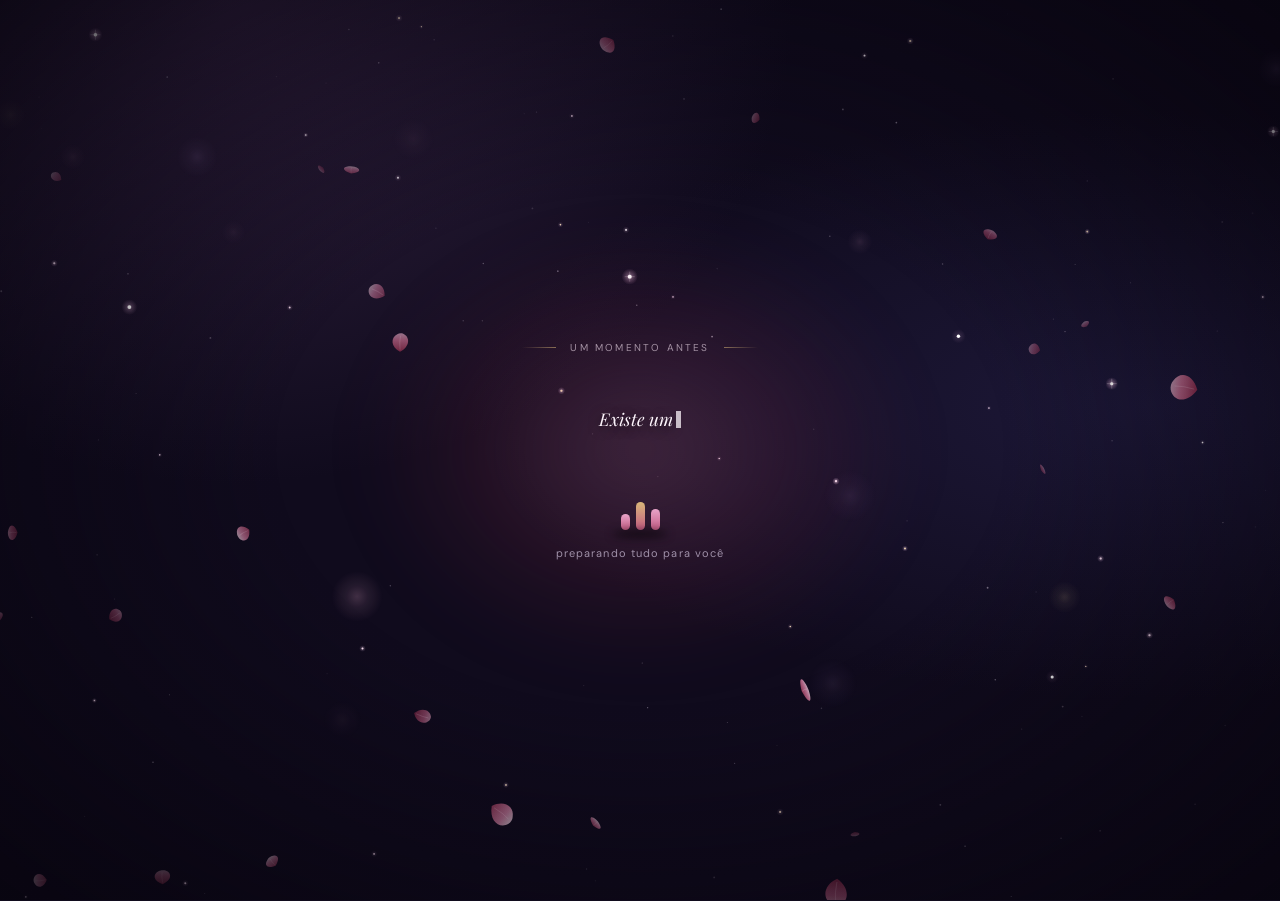
==== commit 03152e11: "Show only the saved letter and hide the edit screen (6afa6332645904042dc7f958)" ====
--- a/carta.html
+++ b/carta.html
@@ -38,6 +38,7 @@
   <!-- aniversario.js ANTES de main.js: main.js registra o botão de
      lançamento e precisa que a API já exista. -->
   <script src="js/aniversario.js" defer></script>
+  <script src="js/carta-salva.js" defer></script>
   <script src="js/main.js" defer></script>
 </head>
 <body class="letter-page is-loading">
